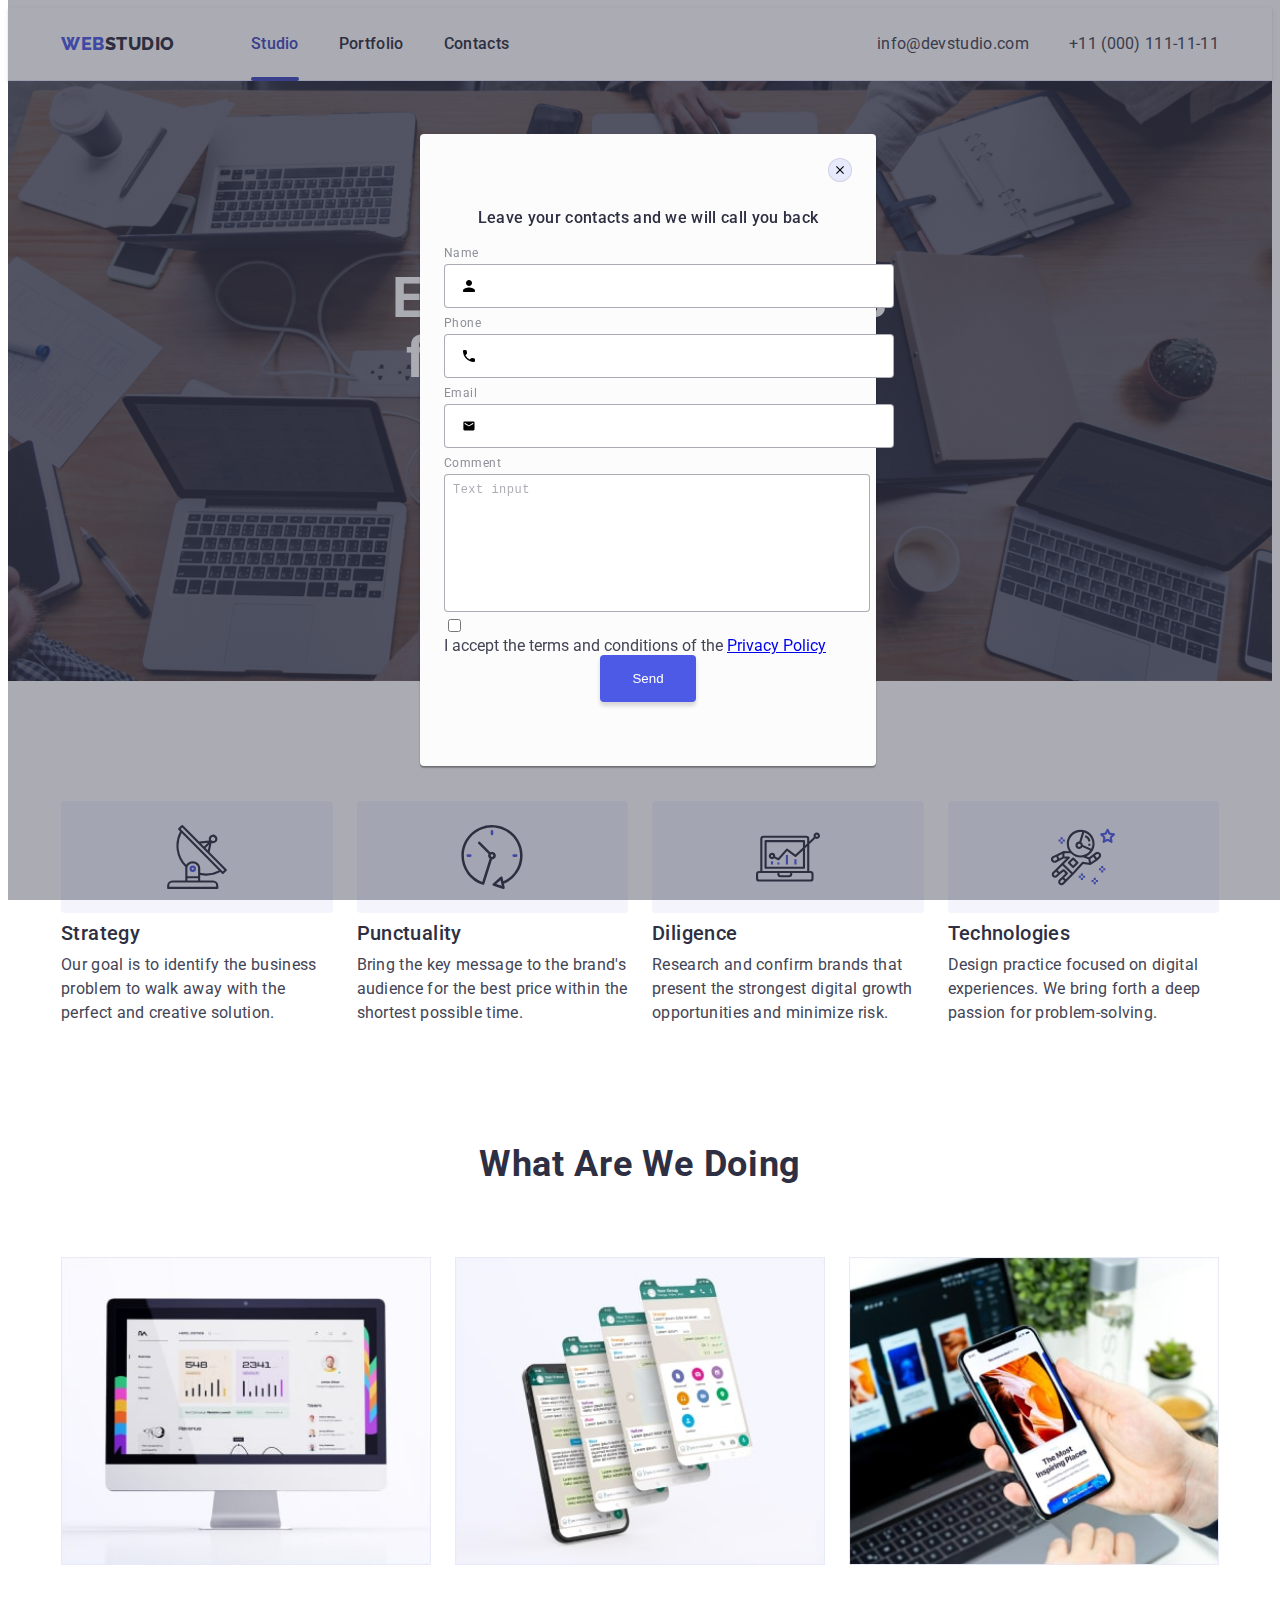
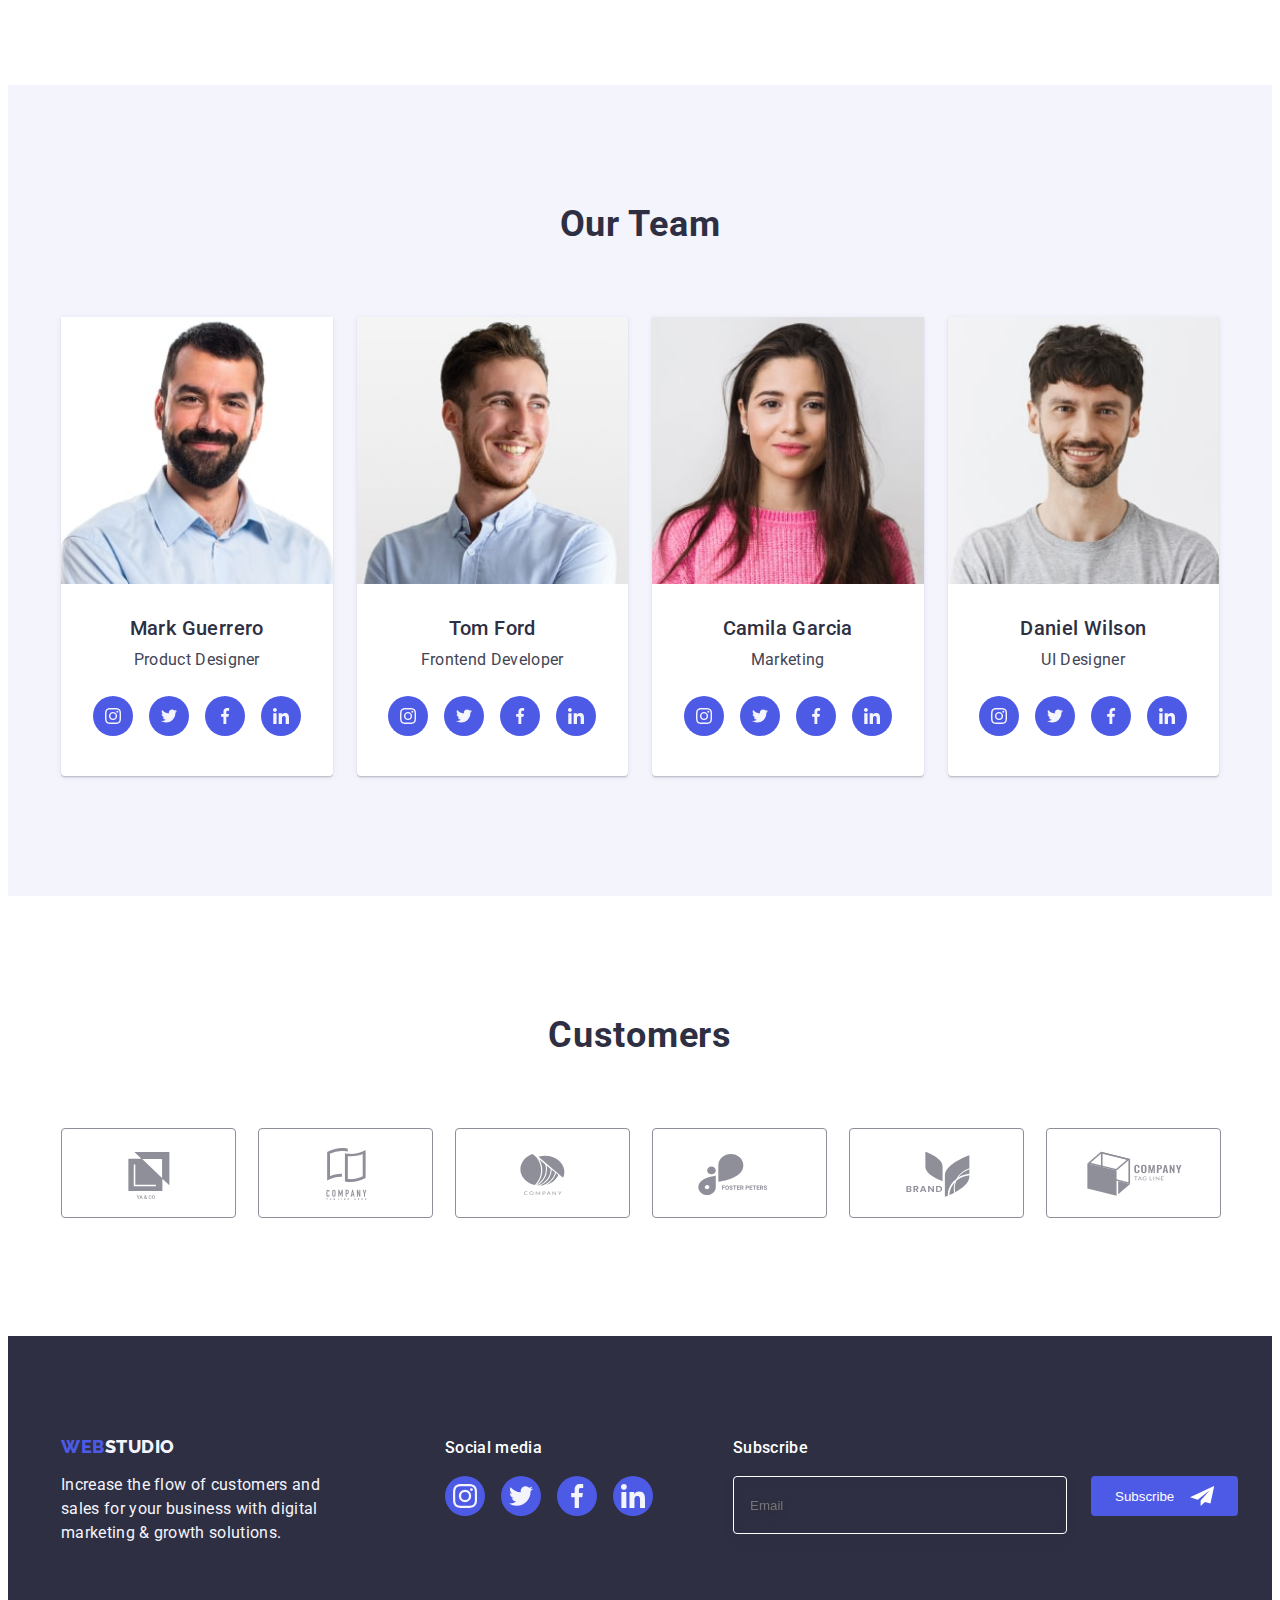
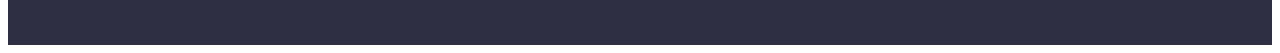
==== index.html @ 9be5d6f4 "fix6 2" ====
<!DOCTYPE html>
<html lang="en">
  <head>
    <meta charset="UTF-8" />
    <meta http-equiv="X-UA-Compatible" content="IE=edge" />
    <meta name="viewport" content="width=device-width, initial-scale=1.0" />
    <link rel="stylesheet" href="./css/styles.css" />
    <link rel="preconnect" href="https://fonts.googleapis.com" />
    <link rel="preconnect" href="https://fonts.gstatic.com" crossorigin />
    <link
      href="https://fonts.googleapis.com/css2?family=Raleway:wght@800&family=Roboto:wght@400;500;700;900&display=swap"
      rel="stylesheet"
    />
    <title>WebStudio</title>
    <link
      rel="stylesheet"
      href="https://cdnjs.cloudflare.com/ajax/libs/modern-normalize/2.0.0/modern-normalize.min.css"
      integrity="sha512-4xo8blKMVCiXpTaLzQSLSw3KFOVPWhm/TRtuPVc4WG6kUgjH6J03IBuG7JZPkcWMxJ5huwaBpOpnwYElP/m6wg=="
      crossorigin="anonymous"
      referrerpolicy="no-referrer"
    />
  </head>
  <body>
    <!-- header -->
    <header class="header">
      <div class="container header-container">
        <nav class="header-nav">
          <a class="logo-h link" href="./index.html"
            >Web<span class="logo-part">Studio</span></a
          >
          <ul class="nav-list list">
            <li class="nav-item">
              <a class="nav-item-link current link" href="./index.html"
                >Studio</a
              >
            </li>
            <li class="nav-item portfolio">
              <a class="nav-item-link link" href="./portfolio.html"
                >Portfolio</a
              >
            </li>
            <li class="nav-item">
              <a class="nav-item-link link" href="">Contacts</a>
            </li>
          </ul>
        </nav>

        <address class="address">
          <ul class="address-items list">
            <li class="address-item">
              <a class="address-link link" href="mailto:info@devstudio.com"
                >info@devstudio.com</a
              >
            </li>
            <li class="address-item">
              <a class="address-link link" href="tel:+110001111111"
                >+11 (000) 111-11-11</a
              >
            </li>
          </ul>
        </address>
      </div>
    </header>

    <!-- main -->
    <main>
      <!-- hero -->
      <section class="section hero">
        <div class="container hero-container">
          <h1 class="hero-title">Effective Solutions for Your Business</h1>
          <button class="hero-btn" type="button" data-modal-open>
            Order Service
          </button>
        </div>
      </section>

      <!-- Our features -->
      <section class="section our-features">
        <div class="container our-features-container">
          <h2 class="features-title visually-hidden">Our features</h2>
          <ul class="features-list list">
            <li class="features-list-item">
              <div class="features-cont-icon">
                <svg class="features-icon" width="64" height="64">
                  <use href="./images/icons.svg#icon-satellite"></use>
                </svg>
              </div>

              <h3 class="feature-name">Strategy</h3>
              <p class="feature-description">
                Our goal is to identify the business problem to walk away with
                the perfect and creative solution.
              </p>
            </li>
            <li class="features-list-item">
              <div class="features-cont-icon">
                <svg class="features-icon" width="64" height="64">
                  <use href="./images/icons.svg#icon-clock"></use>
                </svg>
              </div>

              <h3 class="feature-name">Punctuality</h3>
              <p class="feature-description">
                Bring the key message to the brand's audience for the best price
                within the shortest possible time.
              </p>
            </li>
            <li class="features-list-item">
              <div class="features-cont-icon">
                <svg class="features-icon" width="64" height="64">
                  <use href="./images/icons.svg#icon-graphic"></use>
                </svg>
              </div>
              <h3 class="feature-name">Diligence</h3>
              <p class="feature-description">
                Research and confirm brands that present the strongest digital
                growth opportunities and minimize risk.
              </p>
            </li>
            <li class="features-list-item">
              <div class="features-cont-icon">
                <svg class="features-icon" width="64" height="64">
                  <use href="./images/icons.svg#icon-astronaut"></use>
                </svg>
              </div>
              <h3 class="feature-name">Technologies</h3>
              <p class="feature-description">
                Design practice focused on digital experiences. We bring forth a
                deep passion for problem-solving.
              </p>
            </li>
          </ul>
        </div>
      </section>

      <!-- What are we doing -->
      <section class="section-eg example">
        <div class="container">
          <h2 class="eg-title">What are we doing</h2>
          <ul class="eg-list list">
            <li class="eg-item">
              <img src="./images/pc.jpg" alt="pc" width="360" />
            </li>
            <li class="eg-item">
              <img
                src="./images/whatsup.jpg"
                alt="app on the phone"
                width="360"
              />
            </li>
            <li class="eg-item">
              <img src="./images/smartphone.jpg" alt="smartphone" width="360" />
            </li>
          </ul>
        </div>
      </section>

      <!-- Our Team -->
      <section class="section our-team">
        <div class="container">
          <h2 class="our-team-title">Our Team</h2>
          <ul class="our-team-list list">
            <li class="our-team-item">
              <img
                class="our-team-img"
                src="./images/Mark-Guerrero.jpg"
                alt="men with beard"
                width="264"
              />
              <div class="name-d-ion">
                <h3 class="our-team-name">Mark Guerrero</h3>
                <p class="our-team-job">Product Designer</p>
                <ul class="soc-media-list list">
                  <li class="soc-media-item">
                    <a
                      class="soc-media-link"
                      href=""
                      target="_blank"
                      rel="noopener no-referrer"
                    >
                      <svg class="soc-icon" width="16" height="16">
                        <use href="./images/icons.svg#icon-instagram"></use>
                      </svg>
                    </a>
                  </li>
                  <li class="soc-media-item">
                    <a
                      class="soc-media-link"
                      href=""
                      target="_blank"
                      rel="noopener no-referrer"
                    >
                      <svg class="soc-icon" width="16" height="16">
                        <use href="./images/icons.svg#icon-twitter"></use>
                      </svg>
                    </a>
                  </li>
                  <li class="soc-media-item">
                    <a
                      class="soc-media-link"
                      href=""
                      target="_blank"
                      rel="noopener no-referrer"
                    >
                      <svg class="soc-icon" width="16" height="16">
                        <use href="./images/icons.svg#icon-facebook"></use>
                      </svg>
                    </a>
                  </li>
                  <li class="soc-media-item">
                    <a
                      class="soc-media-link"
                      href=""
                      target="_blank"
                      rel="noopener no-referrer"
                    >
                      <svg class="soc-icon" width="16" height="16">
                        <use href="./images/icons.svg#icon-linkedin"></use>
                      </svg>
                    </a>
                  </li>
                </ul>
              </div>
            </li>
            <li class="our-team-item">
              <img
                class="our-team-img"
                src="./images/Tom-Ford.jpg"
                alt="smiling men"
                width="264"
              />
              <div class="name-d-ion">
                <h3 class="our-team-name">Tom Ford</h3>
                <p class="our-team-job">Frontend Developer</p>
                <ul class="soc-media-list list">
                  <li class="soc-media-item">
                    <a
                      class="soc-media-link"
                      href=""
                      target="_blank"
                      rel="noopener no-referrer"
                    >
                      <svg class="soc-icon" width="16" height="16">
                        <use href="./images/icons.svg#icon-instagram"></use>
                      </svg>
                    </a>
                  </li>
                  <li class="soc-media-item">
                    <a
                      class="soc-media-link"
                      href=""
                      target="_blank"
                      rel="noopener no-referrer"
                    >
                      <svg class="soc-icon" width="16" height="16">
                        <use href="./images/icons.svg#icon-twitter"></use>
                      </svg>
                    </a>
                  </li>
                  <li class="soc-media-item">
                    <a
                      class="soc-media-link"
                      href=""
                      target="_blank"
                      rel="noopener no-referrer"
                    >
                      <svg class="soc-icon" width="16" height="16">
                        <use href="./images/icons.svg#icon-facebook"></use>
                      </svg>
                    </a>
                  </li>
                  <li class="soc-media-item">
                    <a
                      class="soc-media-link"
                      href=""
                      target="_blank"
                      rel="noopener no-referrer"
                    >
                      <svg class="soc-icon" width="16" height="16">
                        <use href="./images/icons.svg#icon-linkedin"></use>
                      </svg>
                    </a>
                  </li>
                </ul>
              </div>
            </li>
            <li class="our-team-item">
              <img
                class="our-team-img"
                src="./images/Camila-Garcia.jpg"
                alt="women with long brown hair"
                width="264"
              />
              <div class="name-d-ion">
                <h3 class="our-team-name">Camila Garcia</h3>
                <p class="our-team-job">Marketing</p>
                <ul class="soc-media-list list">
                  <li class="soc-media-item">
                    <a
                      class="soc-media-link"
                      href=""
                      target="_blank"
                      rel="noopener no-referrer"
                    >
                      <svg class="soc-icon" width="16" height="16">
                        <use href="./images/icons.svg#icon-instagram"></use>
                      </svg>
                    </a>
                  </li>
                  <li class="soc-media-item">
                    <a
                      class="soc-media-link"
                      href=""
                      target="_blank"
                      rel="noopener no-referrer"
                    >
                      <svg class="soc-icon" width="16" height="16">
                        <use href="./images/icons.svg#icon-twitter"></use>
                      </svg>
                    </a>
                  </li>
                  <li class="soc-media-item">
                    <a
                      class="soc-media-link"
                      href=""
                      target="_blank"
                      rel="noopener no-referrer"
                    >
                      <svg class="soc-icon" width="16" height="16">
                        <use href="./images/icons.svg#icon-facebook"></use>
                      </svg>
                    </a>
                  </li>
                  <li class="soc-media-item">
                    <a
                      class="soc-media-link"
                      href=""
                      target="_blank"
                      rel="noopener no-referrer"
                    >
                      <svg class="soc-icon" width="16" height="16">
                        <use href="./images/icons.svg#icon-linkedin"></use>
                      </svg>
                    </a>
                  </li>
                </ul>
              </div>
            </li>
            <li class="our-team-item">
              <img
                class="our-team-img"
                src="./images/Daniel-Wilson.jpg"
                alt="men with shourt brown hair"
                width="264"
              />
              <div class="name-d-ion">
                <h3 class="our-team-name">Daniel Wilson</h3>
                <p class="our-team-job">UI Designer</p>
                <ul class="soc-media-list list">
                  <li class="soc-media-item">
                    <a
                      class="soc-media-link"
                      href=""
                      target="_blank"
                      rel="noopener no-referrer"
                    >
                      <svg class="soc-icon" width="16" height="16">
                        <use href="./images/icons.svg#icon-instagram"></use>
                      </svg>
                    </a>
                  </li>
                  <li class="soc-media-item">
                    <a
                      class="soc-media-link"
                      href=""
                      target="_blank"
                      rel="noopener no-referrer"
                    >
                      <svg class="soc-icon" width="16" height="16">
                        <use href="./images/icons.svg#icon-twitter"></use>
                      </svg>
                    </a>
                  </li>
                  <li class="soc-media-item">
                    <a
                      class="soc-media-link"
                      href=""
                      target="_blank"
                      rel="noopener no-referrer"
                    >
                      <svg class="soc-icon" width="16" height="16">
                        <use href="./images/icons.svg#icon-facebook"></use>
                      </svg>
                    </a>
                  </li>
                  <li class="soc-media-item">
                    <a
                      class="soc-media-link"
                      href=""
                      target="_blank"
                      rel="noopener no-referrer"
                    >
                      <svg class="soc-icon" width="16" height="16">
                        <use href="./images/icons.svg#icon-linkedin"></use>
                      </svg>
                    </a>
                  </li>
                </ul>
              </div>
            </li>
          </ul>
        </div>
      </section>
      <!-------------- Customers -->
      <section class="customers">
        <div class="container">
          <h2 class="customers-title">Customers</h2>
          <ul class="customers-list list">
            <li class="customers-item">
              <a href="" class="customer-link link">
                <svg class="customer-icon" width="104" height="56">
                  <use href="./images/icons.svg#icon-logo"></use>
                </svg>
              </a>
            </li>
            <li class="customers-item">
              <a href="" class="customer-link link">
                <svg class="customer-icon" width="104" height="56">
                  <use href="./images/icons.svg#icon-logo-1"></use>
                </svg>
              </a>
            </li>
            <li class="customers-item">
              <a href="" class="customer-link link">
                <svg class="customer-icon" width="104" height="56">
                  <use href="./images/icons.svg#icon-logo-2"></use>
                </svg>
              </a>
            </li>
            <li class="customers-item">
              <a href="" class="customer-link link">
                <svg class="customer-icon" width="104" height="56">
                  <use href="./images/icons.svg#icon-logo-3"></use>
                </svg>
              </a>
            </li>
            <li class="customers-item">
              <a href="" class="customer-link link">
                <svg class="customer-icon" width="104" height="56">
                  <use href="./images/icons.svg#icon-logo-4"></use>
                </svg>
              </a>
            </li>
            <li class="customers-item">
              <a href="" class="customer-link link">
                <svg class="customer-icon" width="104" height="56">
                  <use href="./images/icons.svg#icon-logo-5"></use>
                </svg>
              </a>
            </li>
          </ul>
        </div>
      </section>
    </main>

    <!-- footer -->
    <footer class="footer">
      <div class="container footer-container">
        <div class="title-par-footer">
          <a class="logo link logo-footer" href="./index.html"
            >Web<span class="logo-part fter">Studio</span></a
          >
          <p class="footer-title">
            Increase the flow of customers and sales for your business with
            digital marketing & growth solutions.
          </p>
        </div>

        <div class="footer-media">
          <p class="soc-media">Social media</p>
          <ul class="footer-links-list list">
            <li class="footer-links-item">
              <a
                class="footer-links-link"
                href=""
                target="_blank"
                rel="noopener no-referrer"
              >
                <svg class="soc-icon" width="24" height="24">
                  <use href="./images/icons.svg#icon-instagram"></use>
                </svg>
              </a>
            </li>
            <li class="footer-links-item">
              <a
                class="footer-links-link"
                href=""
                target="_blank"
                rel="noopener no-referrer"
              >
                <svg class="soc-icon" width="24" height="24">
                  <use href="./images/icons.svg#icon-twitter"></use>
                </svg>
              </a>
            </li>
            <li class="footer-links-item">
              <a
                class="footer-links-link"
                href=""
                target="_blank"
                rel="noopener no-referrer"
              >
                <svg class="soc-icon" width="24" height="24">
                  <use href="./images/icons.svg#icon-facebook"></use>
                </svg>
              </a>
            </li>
            <li class="footer-links-item">
              <a
                class="footer-links-link"
                href=""
                target="_blank"
                rel="noopener no-referrer"
              >
                <svg class="soc-icon" width="24" height="24">
                  <use href="./images/icons.svg#icon-linkedin"></use>
                </svg>
              </a>
            </li>
          </ul>
        </div>
        <div class="footer-form">
          <p class="sub-form">Subscribe</p>
          <div class="form-field">
            <form>
              <label class="footer-label">
                <input
                  class="footer-input"
                  type="email"
                  name="email"
                  placeholder="Email"
                />
              </label>

              <button class="subscribe" type="submit">
                Subscribe
                <svg class="plane" width="24" height="24">
                  <use href="./images/icons.svg#icon-icon_send"></use>
                </svg>
              </button>
            </form>
          </div>
        </div>
      </div>
    </footer>

    <!-- backdrop -->

    <div class="backdrop is-hiddenn" data-modal>
      <div class="modal">
        <button type="button" class="modal-close" data-modal-close>
          <svg class="close-icon" width="8" height="8">
            <use href="./images/icons.svg#icon-christ"></use>
          </svg>
        </button>

        <p class="modal-title">Leave your contacts and we will call you back</p>

        <form class="modal-form">
          <div class="modal-field">
            <label class="input-label" for="name">Name</label>
            <div class="input-wrap">
              <input type="text" id="name" class="modal-input" required />
              <svg class="modal-icon" width="12" height="12">
                <use href="./images/icons.svg#icon-person"></use>
              </svg>
            </div>
          </div>

          <div class="modal-field">
            <label class="input-label" for="phone">Phone</label>
            <div class="input-wrap">
              <input type="tel" id="phone" class="modal-input" required />
              <svg class="modal-icon" width="12" height="12">
                <use href="./images/icons.svg#icon-phone"></use>
              </svg>
            </div>
          </div>

          <div class="modal-field">
            <label class="input-label" for="email">Email</label>
            <div class="input-wrap">
              <input type="email" id="email" class="modal-input" required />
              <svg class="modal-icon" width="12" height="12">
                <use href="./images/icons.svg#icon-email"></use>
              </svg>
            </div>
          </div>

          <div class="modal-field">
            <label class="input-label" for="comment">Comment</label>
            <textarea
              name="comment"
              id="comment"
              class="modal-comment"
              placeholder="Text input"
            ></textarea>
          </div>

          <div>
            <input type="checkbox" />
            <p>
              I accept the terms and conditions of the
              <a href="http://" target="_blank" rel="noopener noreferrer"
                >Privacy Policy</a
              >
            </p>
          </div>
          <div class="send-container">
            <button class="btn-send" type="submit">Send</button>
          </div>
        </form>
      </div>
    </div>
    <script src="./js/modal.js"></script>
  </body>
</html>
---- css/styles.css ----
:root {
  --btn-color: #404bbf;
  --iris-color: #4d5ae5;
  --navi-blue-color: #2e2f42;
  --cloud-color: #f4f4fd;
  --slate-color: #434455;
}

body {
  font-family: "Roboto", sans-serif;
  background-color: #ffffff;
  color: var(--slate-color);
}

p,
h1,
h2,
h3,
h4,
h5,
h6 {
  margin: 0;
}

ul,
ol {
  margin: 0;
  padding: 0;
}

img {
  display: block;
  min-width: 100%;
  height: auto;
}

.section {
  padding-top: 120px;
  padding-bottom: 120px;
}

.logo-h {
  font-family: "Raleway", sans-serif;
  font-style: normal;
  font-weight: 800;
  font-size: 18px;
  line-height: 1.17em;
  /* identical to box height, or 117% */
  display: flex;
  flex-direction: row;
  align-items: center;
  letter-spacing: 0.03em;
  text-transform: uppercase;
  color: var(--iris-color);
}

a > span {
  font-family: "Raleway";
  font-style: normal;
  font-weight: 800;
  font-size: 18px;
  line-height: 1.17em;
  /* identical to box height, or 117% */
  display: flex;
  flex-direction: row;
  align-items: center;
  gap: 30px;
  letter-spacing: 0.03em;
  text-transform: uppercase;
  color: var(--navi-blue-color);
}

.list {
  list-style: none;
}

.link {
  text-decoration: none;
}

.container {
  width: 1158px;
  padding-left: 15px;
  padding-right: 15px;
  margin: 0 auto;
}

/*-3-3-3-3-3-3-3-3-3- HEADER */

.header-container {
  display: flex;
  align-items: center;
}

.header {
  /* position: fixed;
  width: 100%;
  background-color: #fcfcfc;
  z-index: 1; */
  border-bottom: 1px solid #e7e9fc;
  box-shadow: 0px 2px 1px rgba(46, 47, 66, 0.08),
    0px 1px 1px rgba(46, 47, 66, 0.16), 0px 1px 6px rgba(46, 47, 66, 0.08);
}

.header-nav {
  display: flex;
  align-items: center;
}

.logo-h {
  margin-right: 76px;
}

.nav-list {
  display: flex;
  align-items: center;
}

.nav-item:not(:last-child) {
  margin-right: 40px;
}

.nav-item-link {
  font-weight: 500;
  font-size: 16px;
  line-height: 150%; /* 24/16 */
  /* identical to box height, or 150% */
  letter-spacing: 0.02em;
  color: var(--navi-blue-color);
  display: flex;
  padding: 24px 0;
  position: relative;
  color: var(--navi-blue-color);
  color: 250ms cubic-bezier(0.4, 0, 0.2, 1);
  transition: color 250ms cubic-bezier(0.4, 0, 0.2, 1);
}

.nav-item-link.current {
  color: #404bbf;
}

.nav-item-link.current::after {
  content: "";
  width: 100%;
  position: absolute;
  left: 0;
  bottom: -1px;
  height: 4px;
  background-color: #404bbf;
  border-radius: 2px;
}

.nav-item-link:hover {
  color: var(--btn-color);
}

.nav-item-link:focus {
  color: var(--btn-color);
}

.address {
  font-style: normal;
  margin-left: auto;
}

.address-items {
  display: flex;
  flex-direction: row;
  align-items: center;
  gap: 40px;
}

.address-link {
  font-style: normal;
  font-size: 16px;
  line-height: 1.5em;
  /* identical to box height, or 150% */
  letter-spacing: 0.02em;
  color: var(--slate-color);
  padding: 24px 0;
  transition: color 250ms cubic-bezier(0.4, 0, 0.2, 1);
}

.address-link:hover {
  color: var(--btn-color);
}

.address-link:focus {
  color: var(--btn-color);
}

/* -1-1-1-1-1-1-1-1-1-1- HERO */

.hero {
  /* background-color: var(--navi-blue-color); */
  background-image: linear-gradient(
      rgba(46, 47, 66, 0.7),
      rgba(46, 47, 66, 0.7)
    ),
    url(../images/people-office.jpg);

  background-position: center;
  background-repeat: no-repeat;
  background-size: cover;
  max-width: 1440px;
}

.section.hero {
  padding: 188px 0;
  margin: 0 auto;
}

.hero-title {
  /* background-color: var(--navi-blue-color); */
  font-style: normal;
  font-weight: 700;
  font-size: 56px;
  line-height: 107%;
  letter-spacing: 0.02em;
  color: #ffffff;
  margin: 0 auto;
  margin-bottom: 48px;
  display: flex;
  justify-content: center;
  text-align: center;
  max-width: 496px;
}

.hero-btn {
  font-family: "Roboto", sans-serif;
  font-weight: 500;
  font-size: 16px;
  line-height: 1.5em;
  letter-spacing: 0.04em;
  color: #ffffff;
  background: var(--iris-color);
  cursor: pointer;
  display: flex;
  text-align: center;
  margin: 0 auto;
  padding: 16px 32px;
  box-shadow: 0px 4px 4px rgba(0, 0, 0, 0.15);
  border-radius: 4px;
  border: none;
  display: block;
  min-width: 169px;
  height: 56px;
  transition: background-color 250ms cubic-bezier(0.4, 0, 0.2, 1);
}

.hero-btn:hover {
  background-color: #404bbf;
}

.hero-btn:focus {
  background-color: #404bbf;
}

/* !_!_____OUR FEATURES */

.visually-hidden {
  position: absolute;
  width: 1px;
  height: 1px;
  margin: -1px;
  border: 0;
  padding: 0;
  white-space: nowrap;
  clip-path: inset(100%);
  clip: rect(0 0 0 0);
  overflow: hidden;
}

.features-list {
  display: flex;
  flex-direction: row;
  gap: 24px;
}

.features-list-item {
  gap: 24px;
  width: calc((100% - 72px) / 4);
}

.features-cont-icon {
  display: flex;
  align-items: center;
  justify-content: center;
  height: 112px;
  background-color: #f4f4fd;
  border-radius: 4px;
  margin-bottom: 8px;
}

.feature-name {
  font-weight: 500;
  font-size: 20px;
  line-height: 1.2em;
  /* identical to box height, or 120% */
  letter-spacing: 0.02em;
  color: var(--navi-blue-color);
  margin-bottom: 8px;
}

.feature-description {
  font-size: 16px;
  line-height: 1.5em;
  /* or 150% */
  letter-spacing: 0.02em;
  color: var(--slate-color);
}

/*-3-3-3-3-3-3-3-3- WHAT ARE WE DOING */

.section-eg {
  padding-bottom: 120px;
}

.eg-title {
  margin-bottom: 72px;
}

.eg-list {
  display: flex;
  gap: 24px;
}

.eg-item {
  width: calc((100% - 48px) / 3);
}

.eg-title {
  font-weight: 700;
  font-size: 36px;
  line-height: 1.11em;
  /* identical to box height, or 111% */
  letter-spacing: 0.02em;
  text-transform: capitalize;
  color: var(--navi-blue-color);
  text-align: center;
}

/* -3-3-3-3-3-3-3-3-3-OUR TAEM */

.our-team-title {
  font-weight: 700;
  font-size: 36px;
  line-height: 1.11em;
  /* identical to box height, or 111% */
  letter-spacing: 0.02em;
  text-transform: capitalize;
  color: var(--navi-blue-color);
  text-align: center;
  margin-bottom: 72px;
}

.our-team-list {
  display: flex;
  flex-direction: row;
  gap: 24px;
}

.our-team-item {
  background-color: #ffffff;
  width: calc((100% - 72px) / 4);
  box-shadow: 0px 1px 6px rgba(46, 47, 66, 0.08),
    0px 1px 1px rgba(46, 47, 66, 0.16), 0px 2px 1px rgba(46, 47, 66, 0.08);
  border-radius: 0px 0px 4px 4px;
}

.our-team {
  background-color: #f4f4fd;
}

.our-team-name {
  font-weight: 500;
  font-size: 20px;
  line-height: 1.2em;
  /* identical to box height, or 120% */
  letter-spacing: 0.02em;
  color: var(--navi-blue-color);
  margin-bottom: 8px;
}

.name-d-ion {
  display: flex;
  text-align: center;
  flex-direction: column;
  padding: 32px 16px 8px 16px;
}

.our-team-job {
  font-size: 16px;
  line-height: 1.5em;
  /* identical to box height, or 150% */
  letter-spacing: 0.02em;
  color: var(--slate-color);
}

.soc-media-list {
  display: flex;
  gap: 16px;
  /* gap: 24px; */
  justify-content: center;
  margin: 0px 16px 32px 16px;
  padding-top: 24px;
  /* padding-top: 8px; */
}

.soc-media-link {
  width: 40px;
  height: 40px;
  background-color: var(--iris-color);
  border-radius: 50%;
  display: flex;
  align-items: center;
  justify-content: center;
  transition: background-color 250ms cubic-bezier(0.4, 0, 0.2, 1);
}

.soc-media-link:hover {
  background-color: #404bbf;
}

.soc-media-link:focus {
  background-color: #404bbf;
}

.soc-icon {
  fill: var(--cloud-color);
}

/* -5-5-5-5-5-5-5-5-5-5-Customers */

.customers {
  padding-top: 120px;
  padding-bottom: 120px;
}

.customers-title {
  font-weight: 700;
  font-size: 36px;
  line-height: 1.11em;
  /* identical to box height, or 111% */
  letter-spacing: 0.02em;
  text-transform: capitalize;
  color: var(--navi-blue-color);
  text-align: center;
  margin-bottom: 72px;
}

.customers-list {
  display: flex;
  gap: 24px;
}

.customers-item {
  height: 88px;
  width: calc((100% - 120px) / 6);
  transition: background-color 250ms cubic-bezier(0.4, 0, 0.2, 1);
}
.customer-link {
  width: 100%;
  height: 100%;
  border: 1px solid #8e8f99;
  border-radius: 4px;
  display: flex;
  align-items: center;
  justify-content: center;
  color: #8e8f99;
  transition: border-color 250ms cubic-bezier(0.4, 0, 0.2, 1),
    color 250ms cubic-bezier(0.4, 0, 0.2, 1);
}

.customer-link:hover {
  color: #404bbf;
  border-color: #404bbf;
}

.customer-link:focus {
  color: #404bbf;
  border-color: #404bbf;
}

.customer-icon {
  fill: currentColor;
}

/** ----------------------------FOOTER */

.footer {
  background: var(--navi-blue-color);
  padding: 100px 0;
}

.footer-container {
  display: flex;
  flex-direction: row;
  text-align: left;
  align-items: baseline;
}

.title-par-footer {
  margin-right: 120px;
}

.logo {
  font-family: "Raleway", sans-serif;
  font-style: normal;
  font-weight: 800;
  font-size: 18px;
  line-height: 1.17em;
  /* identical to box height, or 117% */
  letter-spacing: 0.03em;
  text-transform: uppercase;
  color: var(--iris-color);
}

.logo-footer {
  margin-bottom: 16px;
  display: inline-block;
}

.fter {
  color: #f4f4fd;
  display: inline-block;
  margin: 0;
}

.footer-title {
  line-height: 1.5;
  /* or 150% */
  letter-spacing: 0.02em;
  color: var(--cloud-color);
  max-width: 264px;
}

.footer-media {
  align-items: baseline;
}

.soc-media {
  font-weight: 500;
  font-size: 16px;
  line-height: 1.5;
  /* identical to box height, or 150% */
  letter-spacing: 0.02em;
  color: #ffffff;
  margin-bottom: 16px;
}

.footer-links-list {
  display: flex;
  gap: 16px;
}

.footer-links-item {
  width: 40px;
  height: 40px;
}

.footer-links-link {
  width: 100%;
  height: 100%;
  background-color: var(--iris-color);
  border-radius: 50%;
  display: flex;
  align-items: center;
  justify-content: center;
  transition: background-color 250ms cubic-bezier(0.4, 0, 0.2, 1);
}

.footer-links-link:hover {
  background-color: #31d0aa;
}

.footer-links-link:focus {
  background-color: #31d0aa;
}

.footer-form {
  margin-left: 80px;
}

.form-field {
  display: flex;
  flex-direction: row;
}

.form-field input {
  background-color: transparent;
  border: none;
  width: 300px;
  height: 40px;
  border: 1px solid #ffffff;
  padding: 8px 16px;
  border-radius: 4px;
  outline: none;
}

.sub-form {
  font-weight: 500;
  font-size: 16px;
  line-height: 1.5;
  /* identical to box height, or 150% */
  letter-spacing: 0.02em;
  color: #ffffff;
  margin-bottom: 16px;
}

.footer-label {
  filter: drop-shadow(0px 4px 4px rgba(0, 0, 0, 0.15));
  border-radius: 4px;
}

.subscribe {
  display: inline-flex;
  align-items: center;
  position: absolute;
  margin-left: 24px;
  flex-direction: row;
  justify-content: center;
  padding: 8px 24px;
  gap: 16px;
  background: #4d5ae5;
  border-radius: 4px;
  color: #ffffff;
  border-style: none;
}

/* _$_$_$_$_$_$_$_$_$_$_ADDITIONAL INFO FOR PORTFOLIO */

.sec-images {
  padding: 96px 0 120px 0;
}

.btn {
  font-family: "Roboto", sans-serif;
  background-color: var(--cloud-color);
  font-weight: 500;
  font-size: 16px;
  line-height: 1.5;
  /* identical to box height, or 150% */
  color: #ffffff;
  letter-spacing: 0.04em;
  color: var(--iris-color);
  cursor: pointer;
  padding: 12px 24px;
  border-radius: 4px;
  border: none;
  border: 1px solid #e7e9fc;
  display: block;
  justify-content: center;
  align-items: center;
  margin: 0 auto;
  transition: color 250ms cubic-bezier(0.4, 0, 0.2, 1),
    background-color 250ms cubic-bezier(0.4, 0, 0.2, 1),
    border-color 250ms cubic-bezier(0.4, 0, 0.2, 1),
    box-shadow 250ms cubic-bezier(0.4, 0, 0.2, 1);
}

.btn:hover {
  color: #ffffff;
  background-color: #404bbf;
  border: 1px solid transparent;
  box-shadow: 0px 3px 1px rgba(0, 0, 0, 0.1), 0px 2px 1px rgba(0, 0, 0, 0.08),
    0px 2px 2px rgba(0, 0, 0, 0.12);
}

.btn:focus {
  color: #ffffff;
  background-color: #404bbf;
  border: 1px solid transparent;
  box-shadow: 0px 3px 1px rgba(0, 0, 0, 0.1), 0px 2px 1px rgba(0, 0, 0, 0.08),
    0px 2px 2px rgba(0, 0, 0, 0.12);
}

.btns-list {
  display: flex;
  justify-content: center;
  align-items: center;
  gap: 24px;
  margin-bottom: 72px;
}

.images-list {
  display: flex;
  flex-wrap: wrap;
  column-gap: 24px;
  row-gap: 48px;
}

.image-item {
  width: calc((100% - 48px) / 3);
  position: relative;
}

.image-item:hover {
  box-shadow: 0px 1px 6px rgba(46, 47, 66, 0.08),
    0px 1px 1px rgba(46, 47, 66, 0.16), 0px 2px 1px rgba(46, 47, 66, 0.08);
}

.image-item:hover .works-cover-text {
  transform: translateY(0);
}

.image-item:focus .works-cover-text {
  transform: translateY(0);
}

.image-link {
  display: block;
  transition: box-shadow 250ms cubic-bezier(0.4, 0, 0.2, 1);
}

.image-link:hover {
  box-shadow: 0px 1px 6px rgba(46, 47, 66, 0.08),
    0px 1px 1px rgba(46, 47, 66, 0.16), 0px 2px 1px rgba(46, 47, 66, 0.08);
}

.image-link:focus {
  box-shadow: 0px 1px 6px rgba(46, 47, 66, 0.08),
    0px 1px 1px rgba(46, 47, 66, 0.16), 0px 2px 1px rgba(46, 47, 66, 0.08);
}

.image-link:hover .works-cover-text {
  transform: translateY(0%);
}

.image-link:focus .works-cover-text {
  transform: translateY(0%);
}

.works-cover-wrap {
  position: relative;
  overflow: hidden;
}

.works-cover-text {
  position: absolute;
  top: 0;
  font-size: 16px;
  line-height: 1.5;
  /* or 150% */
  letter-spacing: 0.02em;
  color: #f4f4fd;
  padding: 40px 32px;
  background-color: var(--iris-color);
  /* background-color: #4d5ae5d8; */
  height: 100%;
  transform: translateY(100%);
  transition: transform 250ms cubic-bezier(0.4, 0, 0.2, 1);
}

.name-description {
  padding: 32px 16px;
  border: 1px solid #e7e9fc;
  border-top: none;
}

.name-image {
  font-weight: 500;
  font-size: 20px;
  line-height: 1.2;
  /* identical to box height, or 120% */
  letter-spacing: 0.02em;
  color: var(--navi-blue-color);
  margin-bottom: 8px;
}

.image-description {
  line-height: 1.5;
  /* identical to box height, or 150% */
  letter-spacing: 0.02em;
  color: var(--slate-color);
}

/* -!-!-!-!-!-!_!_!_!_!_!_BACKDROP */

.backdrop {
  position: fixed;
  width: 100%;
  height: 100%;
  background-color: transition background-color 250ms
    cubic-bezier(0.4, 0, 0.2, 1);
  top: 0;
  transition: opacity 250ms linear, visibility 250ms linear;
  background-color: rgba(46, 47, 66, 0.4);
  transition: opacity 250ms cubic-bezier(0.4, 0, 0.2, 1),
    visibility 250ms cubic-bezier(0.4, 0, 0.2, 1);
}

.modal {
  position: absolute;
  width: 408px;
  min-height: 584px;
  left: 50%;
  top: 50%;
  transform: translate(-50%, -50%) scale(1);
  transition: transform 250ms linear;
  /* DAIRY */
  background: #fcfcfc;
  box-shadow: 0px 1px 1px rgba(0, 0, 0, 0.14), 0px 1px 3px rgba(0, 0, 0, 0.12),
    0px 2px 1px rgba(0, 0, 0, 0.2);
  border-radius: 4px;
  padding: 24px;
  transition: transform 250ms cubic-bezier(0.4, 0, 0.2, 1);
}

.backdrop.is-hidden .modal {
  transform: translate(-50%, -50%) scale(0);
}

.modal-close {
  width: 24px;
  height: 24px;
  background: #e7e9fc;
  border: 1px solid rgba(0, 0, 0, 0.1);
  border-radius: 50%;
  display: block;
  margin-left: auto;
  display: flex;
  align-items: center;
  justify-content: center;
  position: absolute;
  top: 24px;
  right: 24px;
  padding: 0;
  cursor: pointer;
  transition: background-color 250ms cubic-bezier(0.4, 0, 0.2, 1),
    border 250ms cubic-bezier(0.4, 0, 0.2, 1);
}

.modal-close:hover {
  background-color: #404bbf;
  border: none;
}

.modal-close:focus {
  background-color: #404bbf;
  border: none;
}

.is-hidden {
  visibility: hidden;
  opacity: 0;
  pointer-events: none;
}

.close-icon {
  transition: fill 250ms cubic-bezier(0.4, 0, 0.2, 1);
}

.modal-close:hover .close-icon {
  fill: #ffffff;
}

.modal-close:focus .close-icon {
  fill: #ffffff;
}

.modal-title {
  margin-top: 48px;
  font-weight: 500;
  font-size: 16px;
  line-height: 1.5;
  /* identical to box height, or 150% */
  text-align: center;
  letter-spacing: 0.02em;
  color: #2e2f42;
  margin-bottom: 16px;
}

.modal-form {
  position: relative;
  margin-bottom: 10px;
}

.input-label {
  margin-bottom: 40px;
}

.input-label input {
  border: 1px solid rgba(46, 47, 66, 0.4);
  border-radius: 4px;
}

.input-label {
  font-size: 12px;
  line-height: 1.17;
  /* identical to box height, or 117% */
  letter-spacing: 0.04em;
  color: #8e8f99;
  display: block;
  margin-bottom: 4px;
}

.modal-input {
  width: 100%;
  height: 40px;
  border: 1px solid rgba(46, 47, 66, 0.4);
  border-radius: 4px;
  padding-left: 38px;
  outline: transparent;
}

.modal-input:focus {
  transition: border-color 250ms cubic-bezier(0.4, 0, 0.2, 1);
  border-color: var(--iris-color);
}

.modal-input:focus + .modal-icon {
  transition: fill 250ms cubic-bezier(0.4, 0, 0.2, 1);
  fill: var(--iris-color);
}

.input-wrap {
  position: relative;
  margin-bottom: 8px;
}

.modal-icon {
  position: absolute;
  left: 19px;
  top: 50%;
  transform: translateY(-50%);
}

.modal-comment {
  width: 100%;
  height: 120px;
  padding: 8px;
  border: 1px solid rgba(46, 47, 66, 0.4);
  border-radius: 4px;
  resize: none;
  outline: transparent;
}

.modal-comment::placeholder {
  font-size: 12px;
  line-height: 1.17;
  /* identical to box height, or 117% */
  letter-spacing: 0.04em;
  color: rgba(46, 47, 66, 0.4);
  margin-left: 8px;
}

.modal-comment:focus {
  transition: border 250ms cubic-bezier(0.4, 0, 0.2, 1);
  border-color: var(--iris-color);
}

.btn-send {
  color: #ffffff;
  border: none;
  background: #4d5ae5;
  box-shadow: 0px 4px 4px rgba(0, 0, 0, 0.15);
  border-radius: 4px;
  padding: 16px 32px;
  cursor: pointer;
  transition: background-color 250ms cubic-bezier(0.4, 0, 0.2, 1);
}

.btn-send:hover {
  transition: background-color 250ms cubic-bezier(0.4, 0, 0.2, 1),
    border 250ms cubic-bezier(0.4, 0, 0.2, 1);
  background-color: #404bbf;
}

.btn-send:focus {
  transition: background-color 250ms cubic-bezier(0.4, 0, 0.2, 1),
    border 250ms cubic-bezier(0.4, 0, 0.2, 1);
  background-color: #404bbf;
}

.send-container {
  display: flex;
  justify-content: center;
}
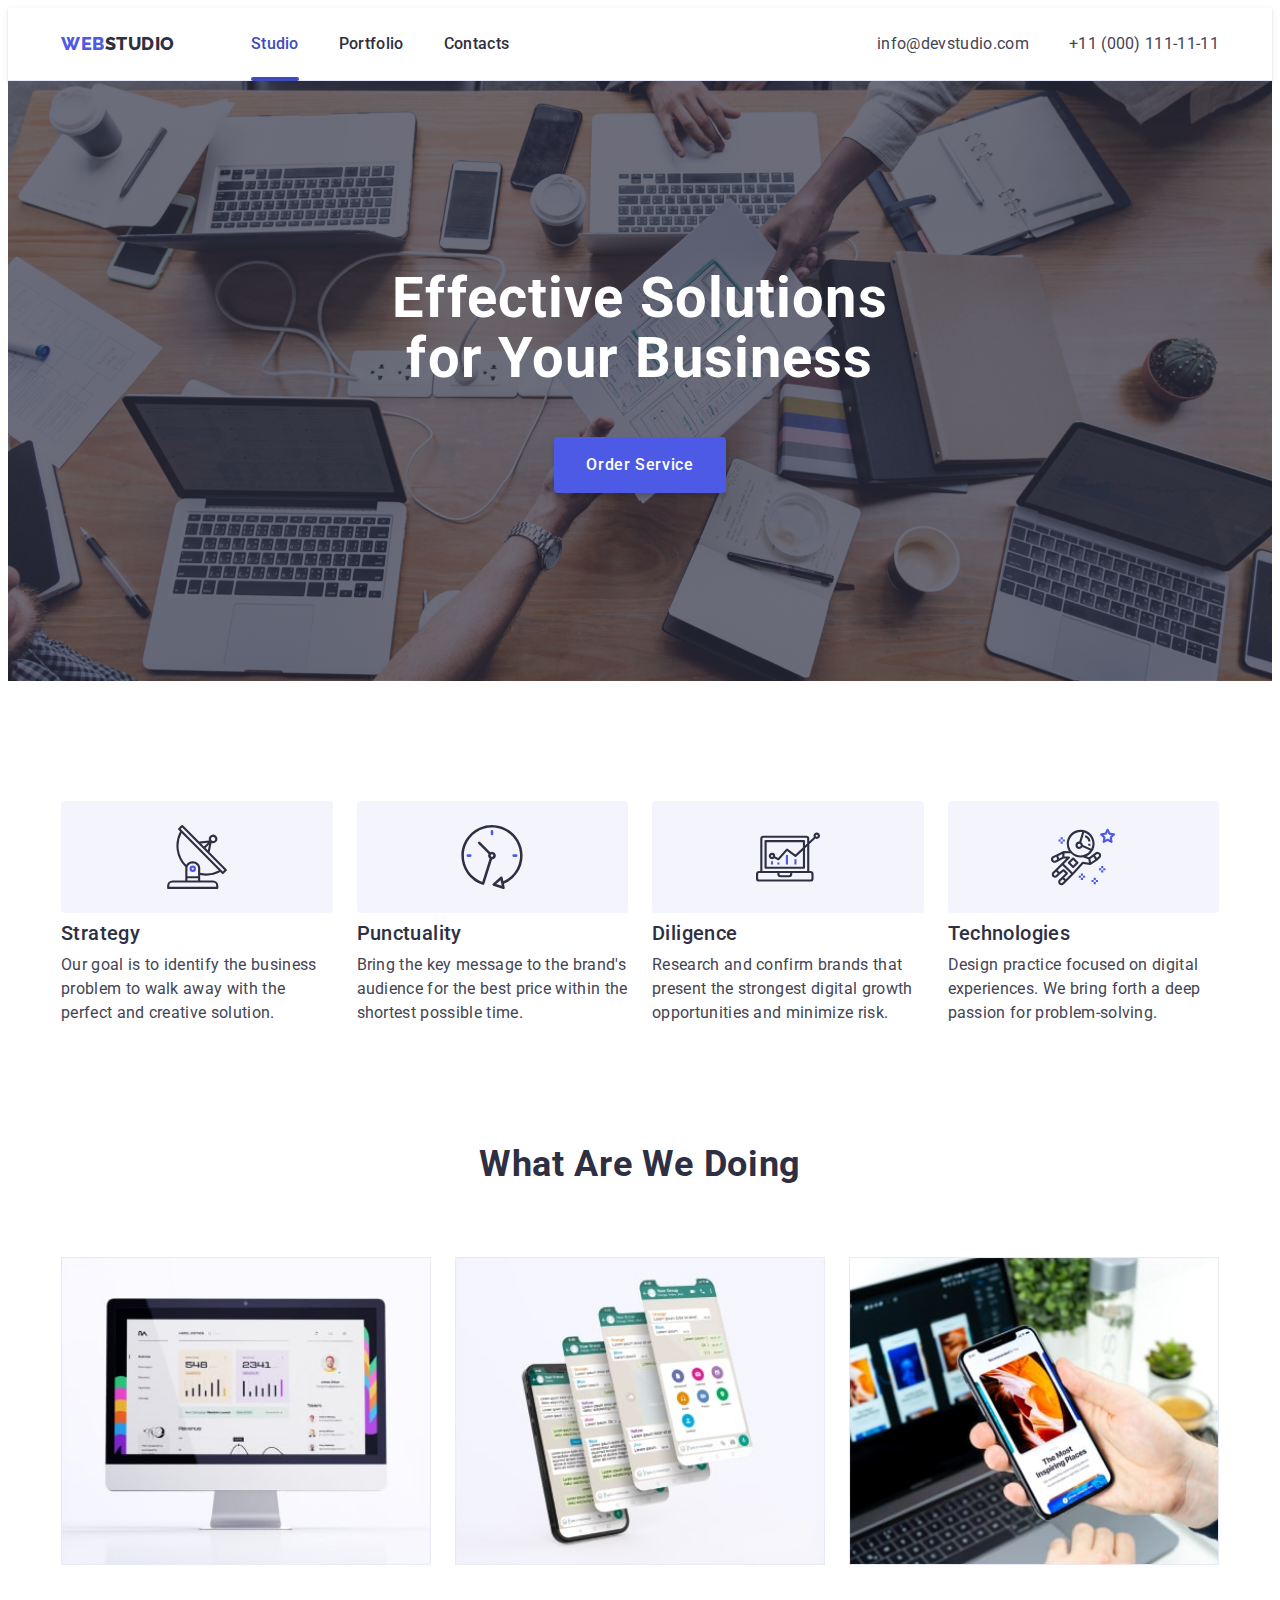
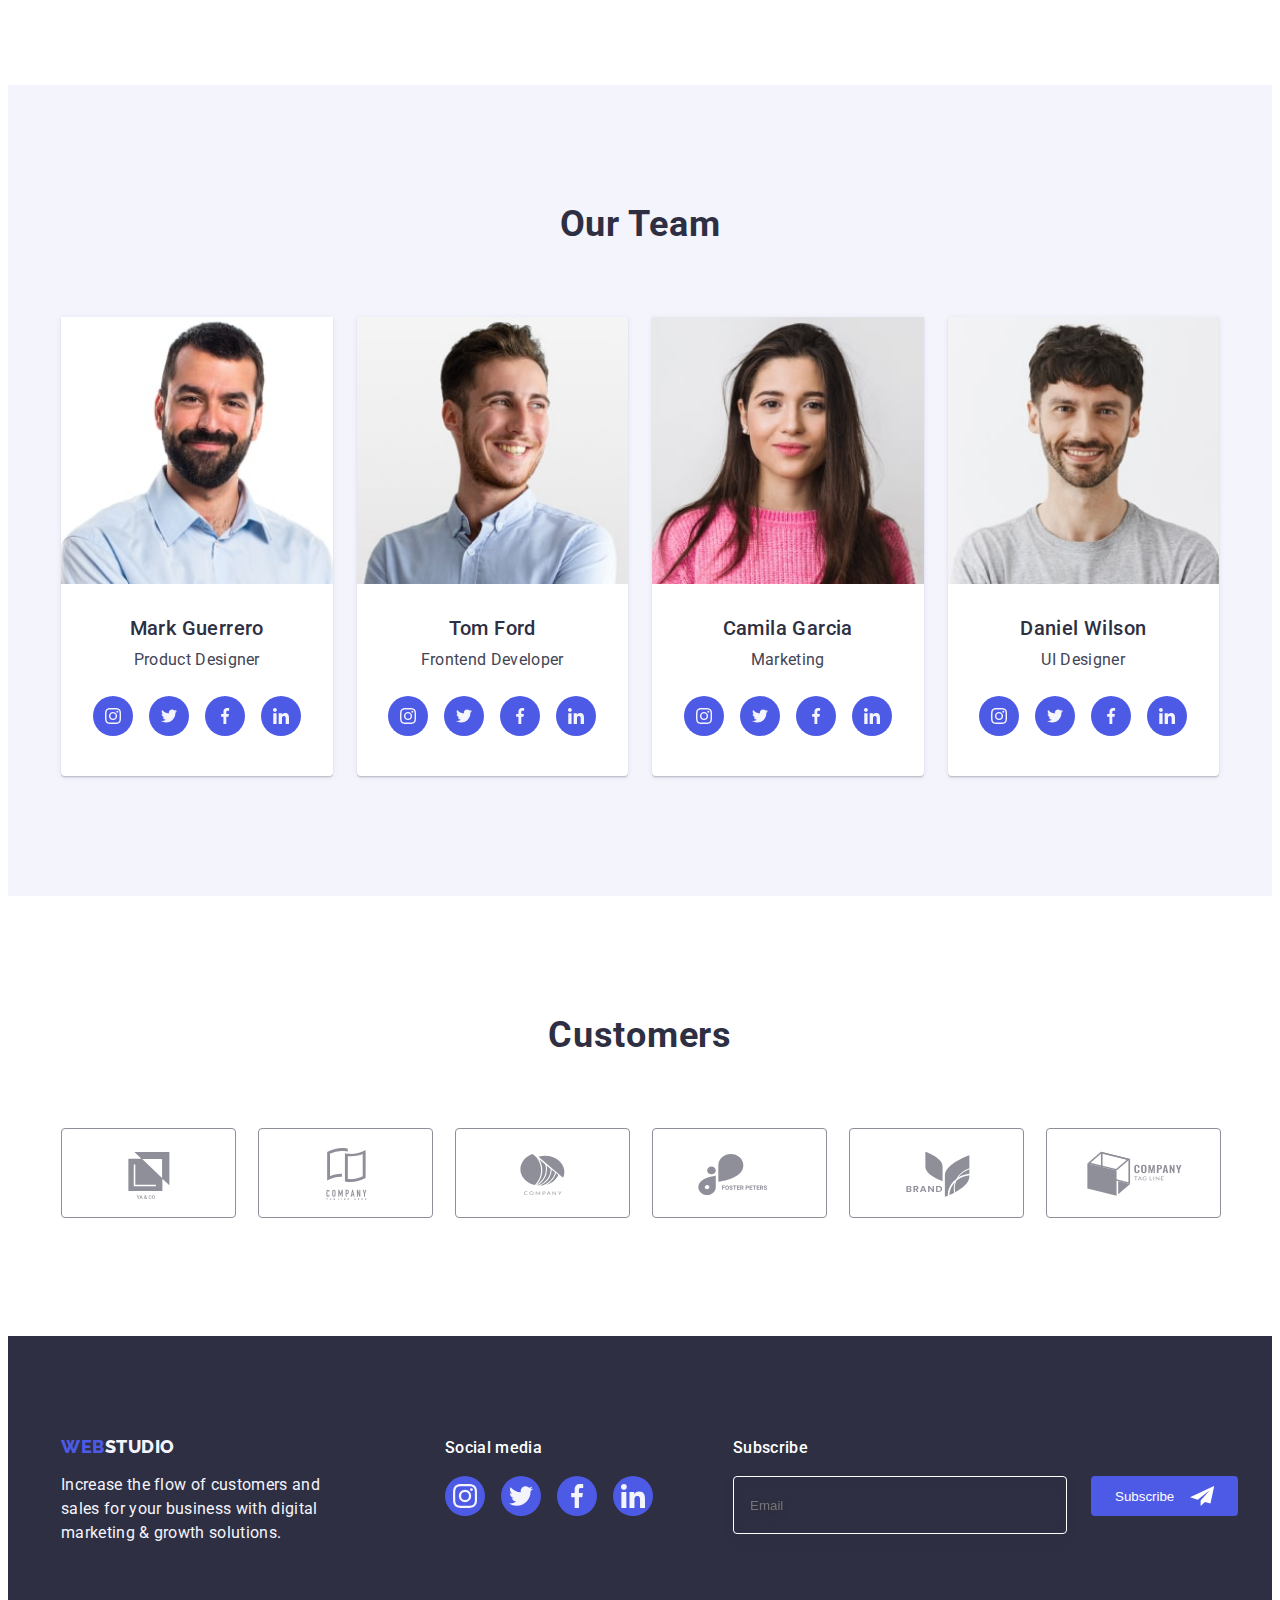
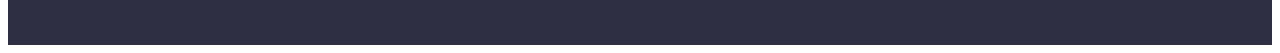
==== commit 85119814: "fix6 3" ====
--- a/index.html
+++ b/index.html
@@ -556,7 +556,7 @@
 
     <!-- backdrop -->
 
-    <div class="backdrop is-hiddenn" data-modal>
+    <div class="backdrop is-hidden" data-modal>
       <div class="modal">
         <button type="button" class="modal-close" data-modal-close>
           <svg class="close-icon" width="8" height="8">
@@ -607,14 +607,29 @@
             ></textarea>
           </div>
 
-          <div>
-            <input type="checkbox" />
-            <p>
+          <div class="modal-field">
+            <input
+              type="checkbox"
+              id="privacy"
+              name="privacy"
+              value="on"
+              class="modal-check visually-hidden"
+            />
+            <label for="privacy" class="check-text">
+              <span>
+                <svg class="icon-check" width="10" height="10">
+                  <use href="./images/icons.svg#icon-check"></use>
+                </svg>
+              </span>
               I accept the terms and conditions of the
-              <a href="http://" target="_blank" rel="noopener noreferrer"
+              <a
+                class="privacy-link"
+                href="http://"
+                target="_blank"
+                rel="noopener noreferrer"
                 >Privacy Policy</a
               >
-            </p>
+            </label>
           </div>
           <div class="send-container">
             <button class="btn-send" type="submit">Send</button>
--- a/css/styles.css
+++ b/css/styles.css
@@ -934,6 +934,7 @@
   border-radius: 4px;
   resize: none;
   outline: transparent;
+  margin-bottom: 16px;
 }
 
 .modal-comment::placeholder {
@@ -950,6 +951,40 @@
   border-color: var(--iris-color);
 }
 
+.check-text {
+  font-size: 12px;
+  line-height: 1.17;
+  /* or 117% */
+  letter-spacing: 0.04em;
+  color: #8e8f99;
+  margin-bottom: 24px;
+  display: flex;
+  align-items: center;
+}
+
+.check-text span {
+  width: 16px;
+  height: 16px;
+  border: 1px solid rgba(46, 47, 66, 0.4);
+  border-radius: 2px;
+  margin-right: 8px;
+  display: flex;
+  align-items: center;
+  justify-content: center;
+  fill: transparent;
+}
+
+.modal-check:checked + .check-text span {
+  background-color: #404bbf;
+  border: none;
+  fill: #f4f4fd;
+}
+
+.privacy-link {
+  margin-left: 4px;
+  color: var(--iris-color);
+}
+
 .btn-send {
   color: #ffffff;
   border: none;
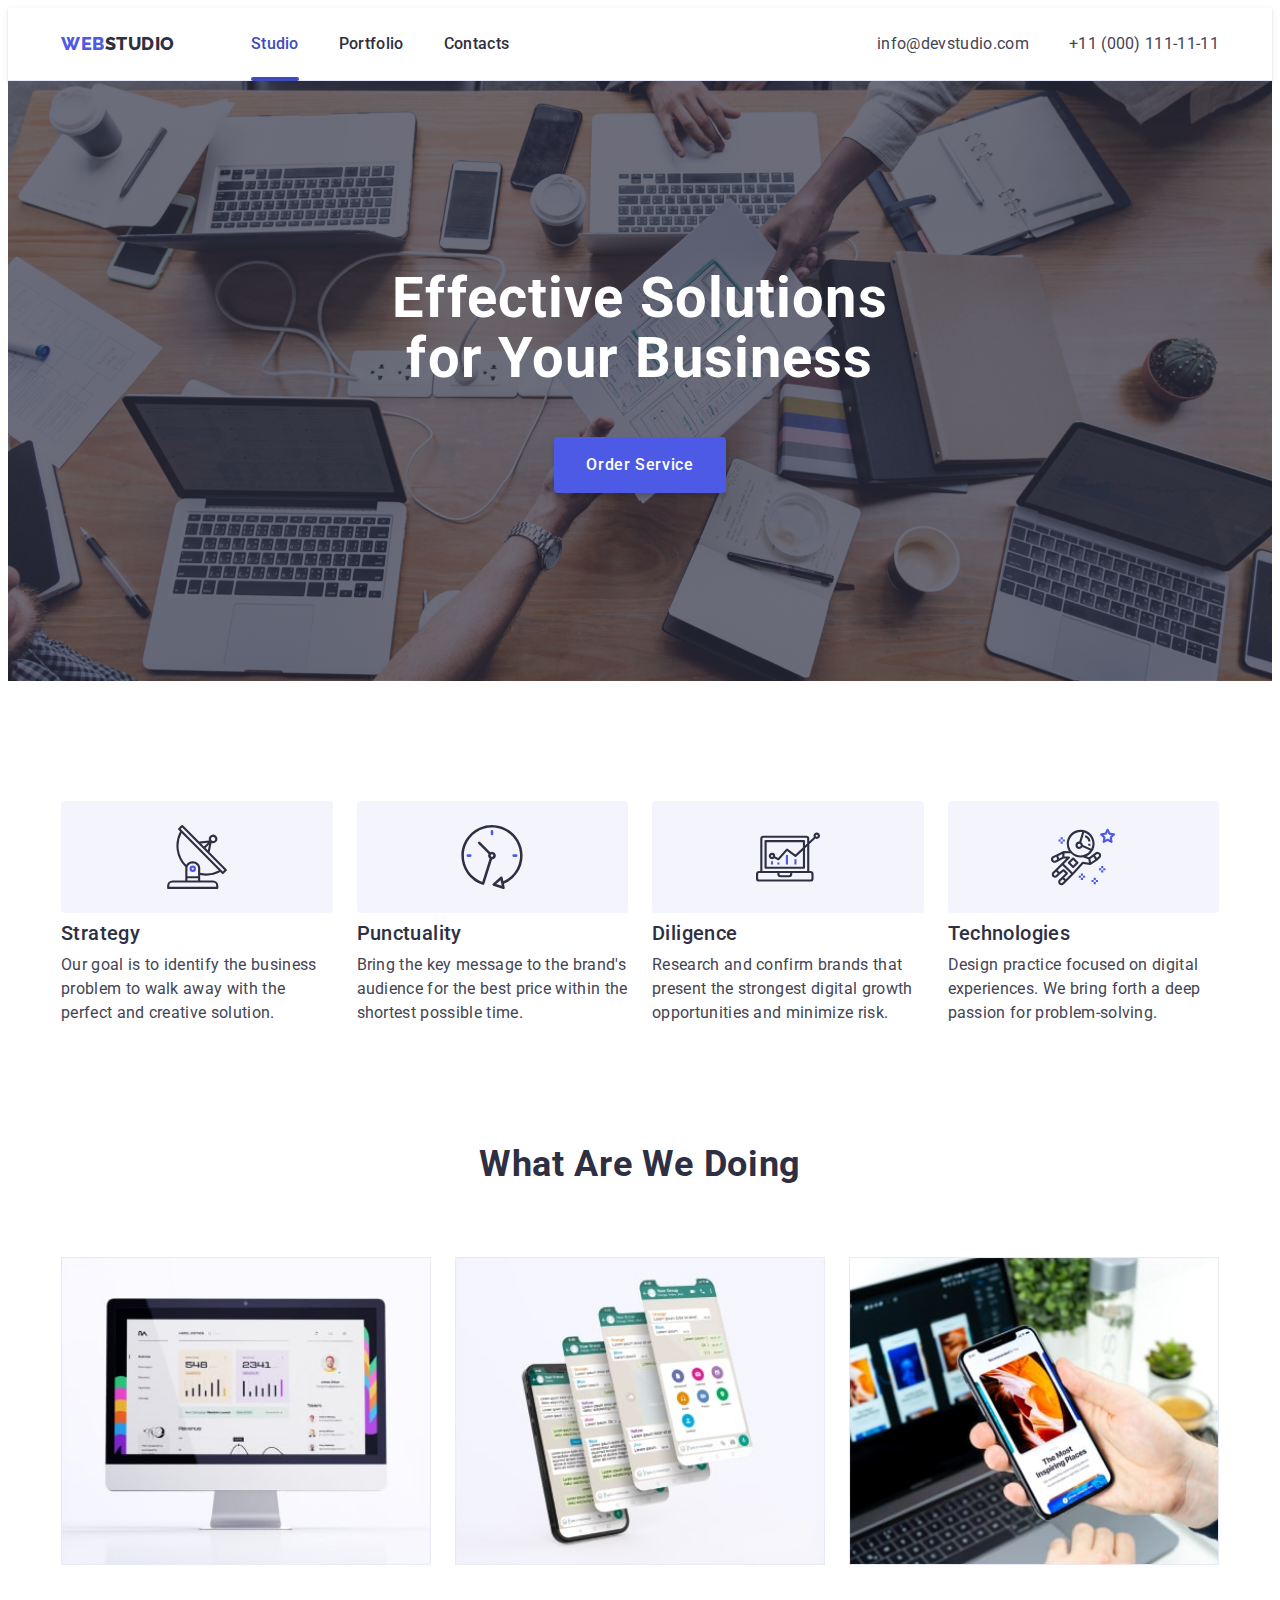
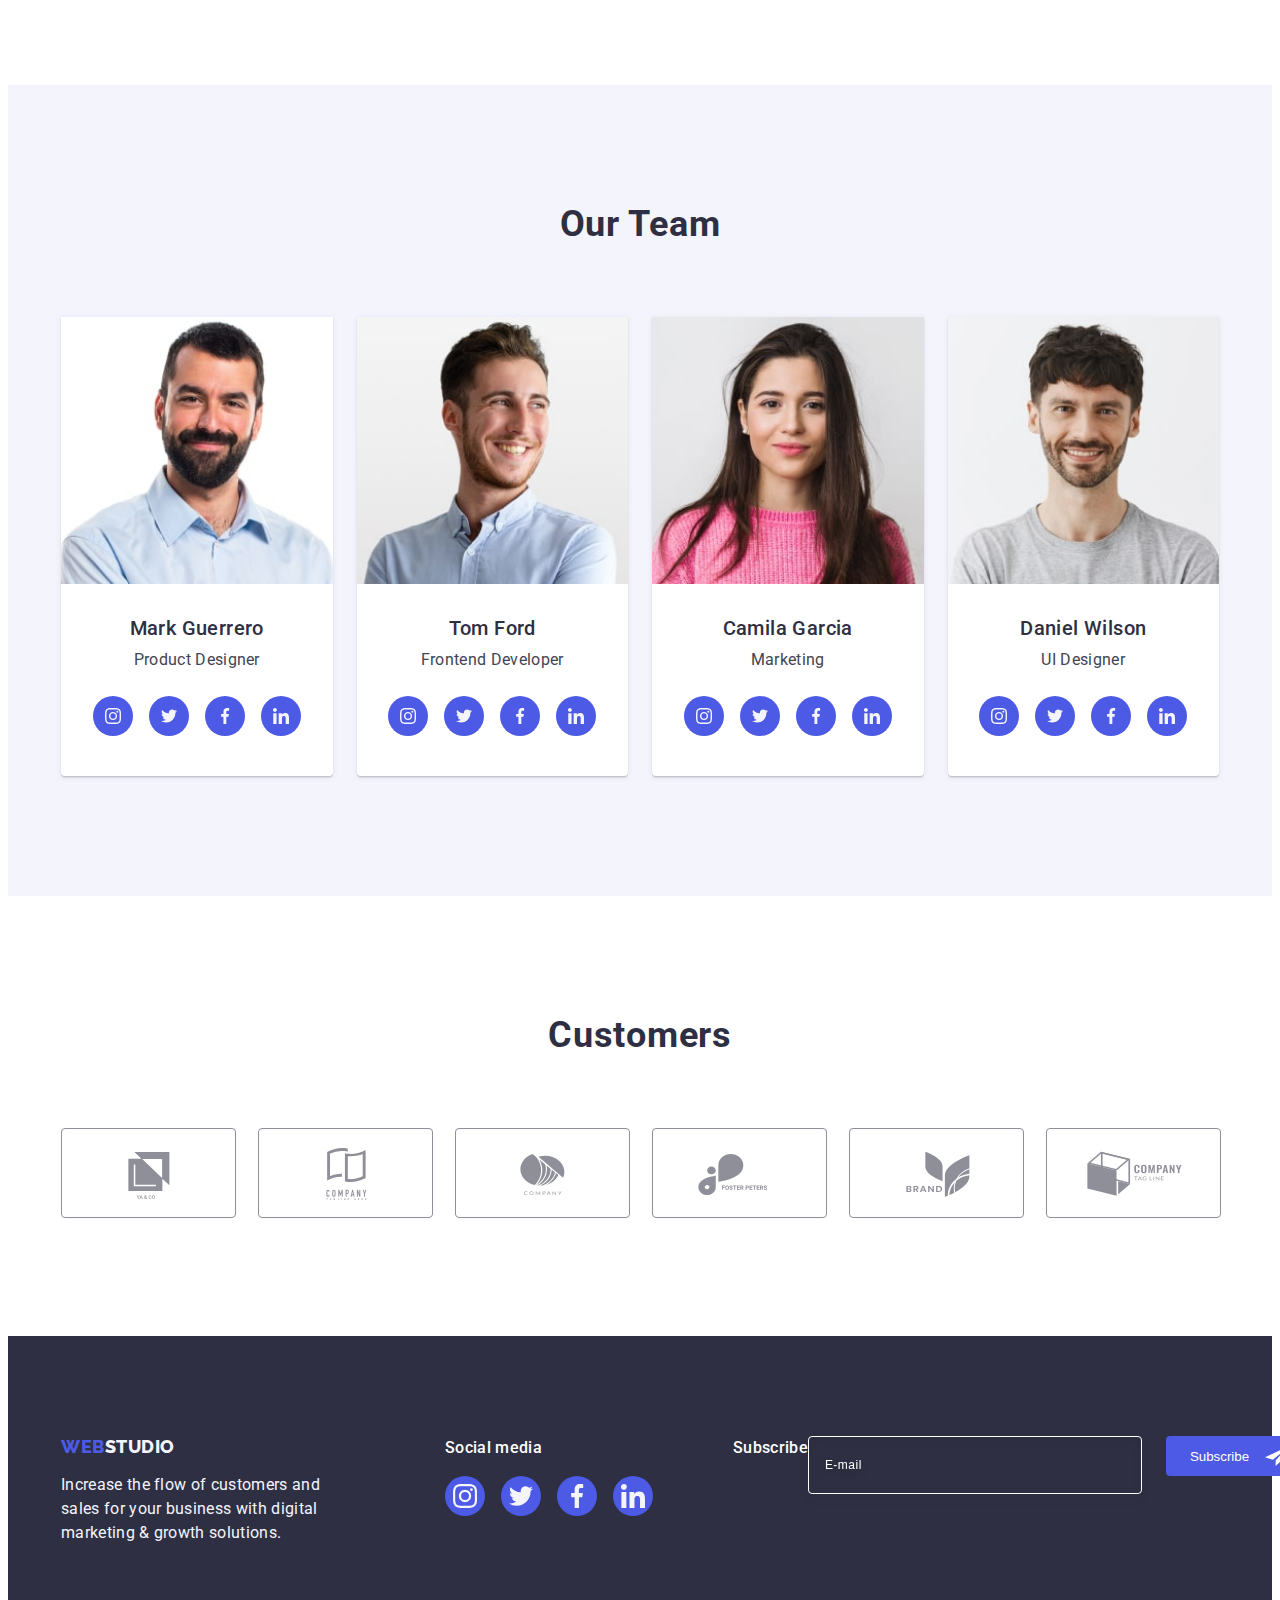
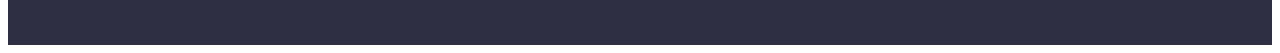
==== commit f15470f5: "fix6 5" ====
--- a/index.html
+++ b/index.html
@@ -530,26 +530,24 @@
           </ul>
         </div>
         <div class="footer-form">
-          <p class="sub-form">Subscribe</p>
-          <div class="form-field">
-            <form>
-              <label class="footer-label">
-                <input
-                  class="footer-input"
-                  type="email"
-                  name="email"
-                  placeholder="Email"
-                />
-              </label>
-
-              <button class="subscribe" type="submit">
-                Subscribe
-                <svg class="plane" width="24" height="24">
-                  <use href="./images/icons.svg#icon-icon_send"></use>
-                </svg>
-              </button>
-            </form>
-          </div>
+          <p class="sub-par">Subscribe</p>
+
+          <form class="sub-form">
+            <label class="footer-label">
+              <input
+                class="footer-input"
+                type="email"
+                name="email"
+                placeholder="E-mail"
+              />
+            </label>
+            <button class="subscribe" type="submit">
+              Subscribe
+              <svg class="plane" width="24" height="24">
+                <use href="./images/icons.svg#icon-icon_send"></use>
+              </svg>
+            </button>
+          </form>
         </div>
       </div>
     </footer>
--- a/css/styles.css
+++ b/css/styles.css
@@ -580,14 +580,11 @@
 
 .footer-form {
   margin-left: 80px;
-}
-
-.form-field {
   display: flex;
   flex-direction: row;
 }
 
-.form-field input {
+.footer-form input {
   background-color: transparent;
   border: none;
   width: 300px;
@@ -598,7 +595,7 @@
   outline: none;
 }
 
-.sub-form {
+.sub-par {
   font-weight: 500;
   font-size: 16px;
   line-height: 1.5;
@@ -608,9 +605,31 @@
   margin-bottom: 16px;
 }
 
+.sub-form {
+  gap: 24px;
+}
+
 .footer-label {
   filter: drop-shadow(0px 4px 4px rgba(0, 0, 0, 0.15));
   border-radius: 4px;
+}
+
+.footer-input {
+  width: 264px;
+  height: 40px;
+  border: 1px solid #ffffff;
+  background-color: transparent;
+  font-size: 12px;
+  line-height: 1.5;
+  letter-spacing: 0.04em;
+  padding-left: 16px;
+  filter: drop-shadow(0px 4px 4px rgba(0, 0, 0, 0.15));
+  border-radius: 4px;
+  color: #ffffff;
+}
+
+.footer-input::placeholder {
+  color: #ffffff;
 }
 
 .subscribe {
@@ -991,7 +1010,7 @@
   background: #4d5ae5;
   box-shadow: 0px 4px 4px rgba(0, 0, 0, 0.15);
   border-radius: 4px;
-  padding: 16px 32px;
+  padding: 16px 48px;
   cursor: pointer;
   transition: background-color 250ms cubic-bezier(0.4, 0, 0.2, 1);
 }
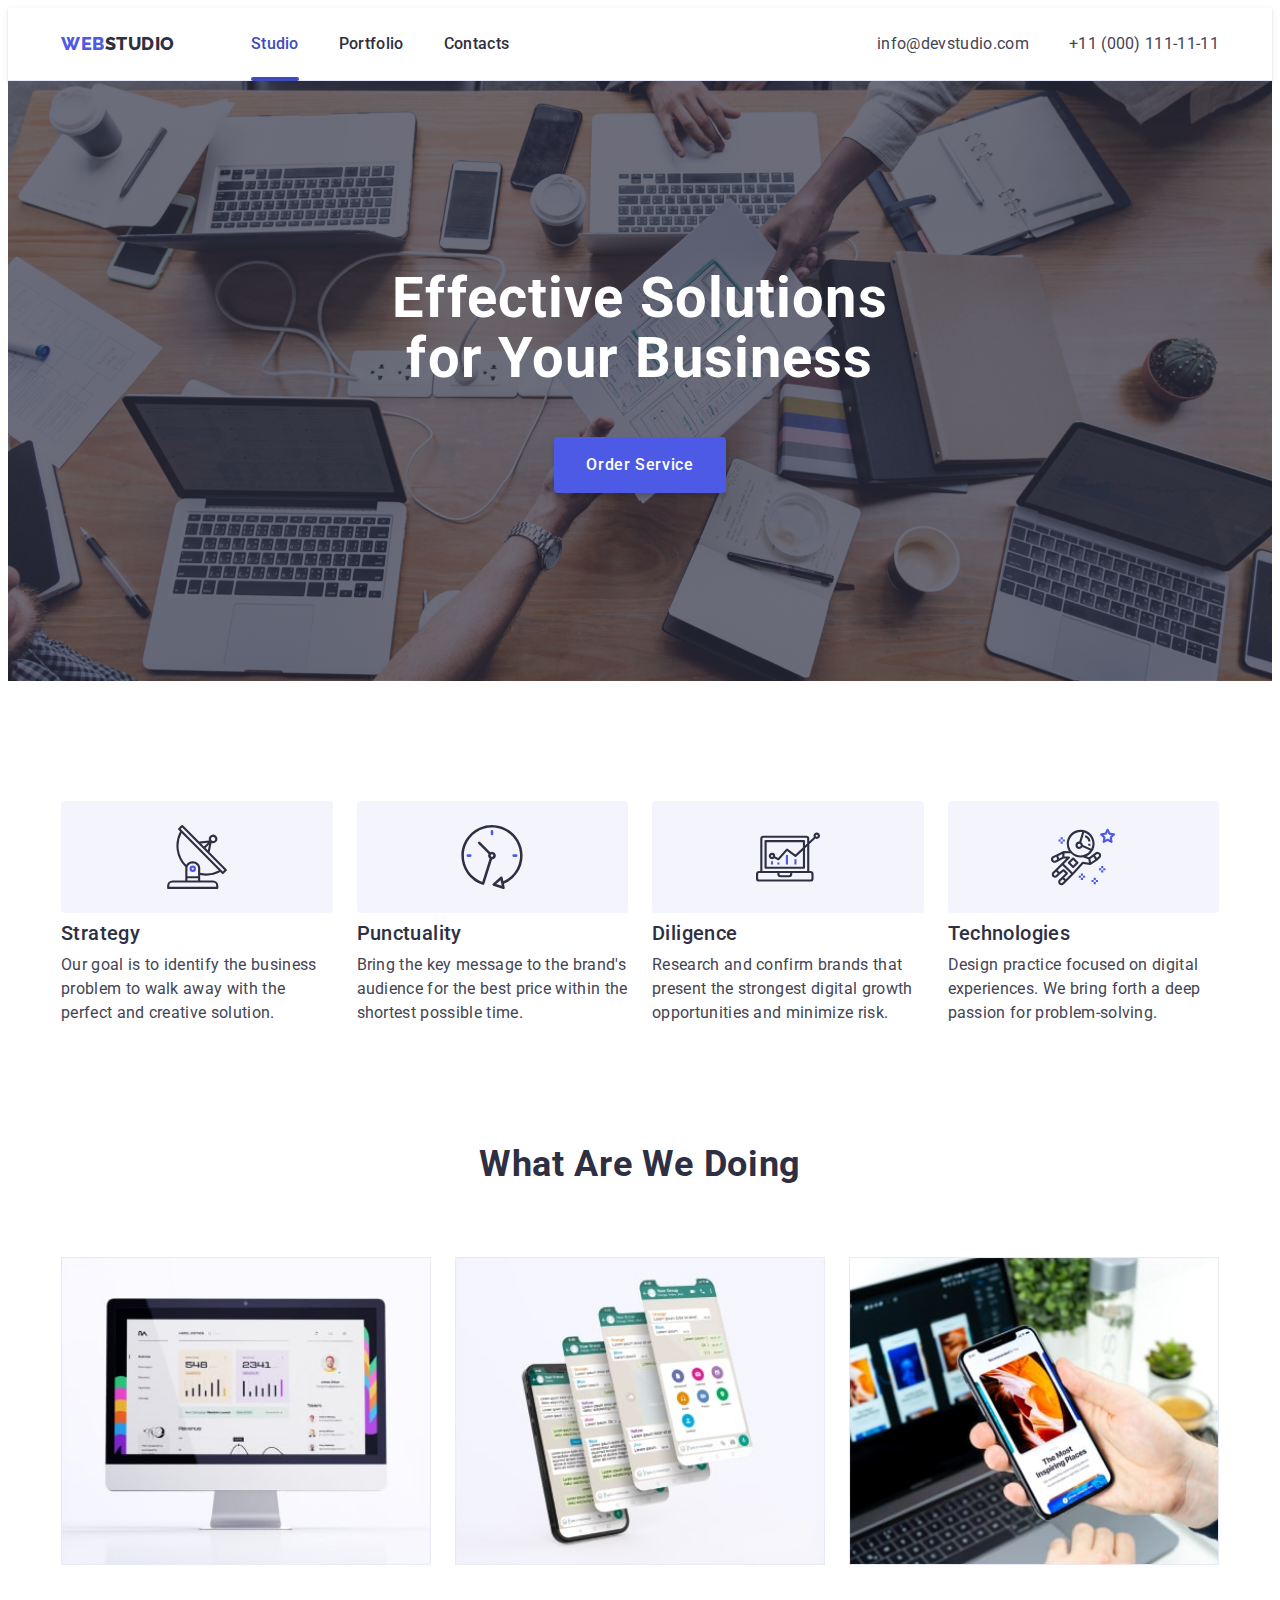
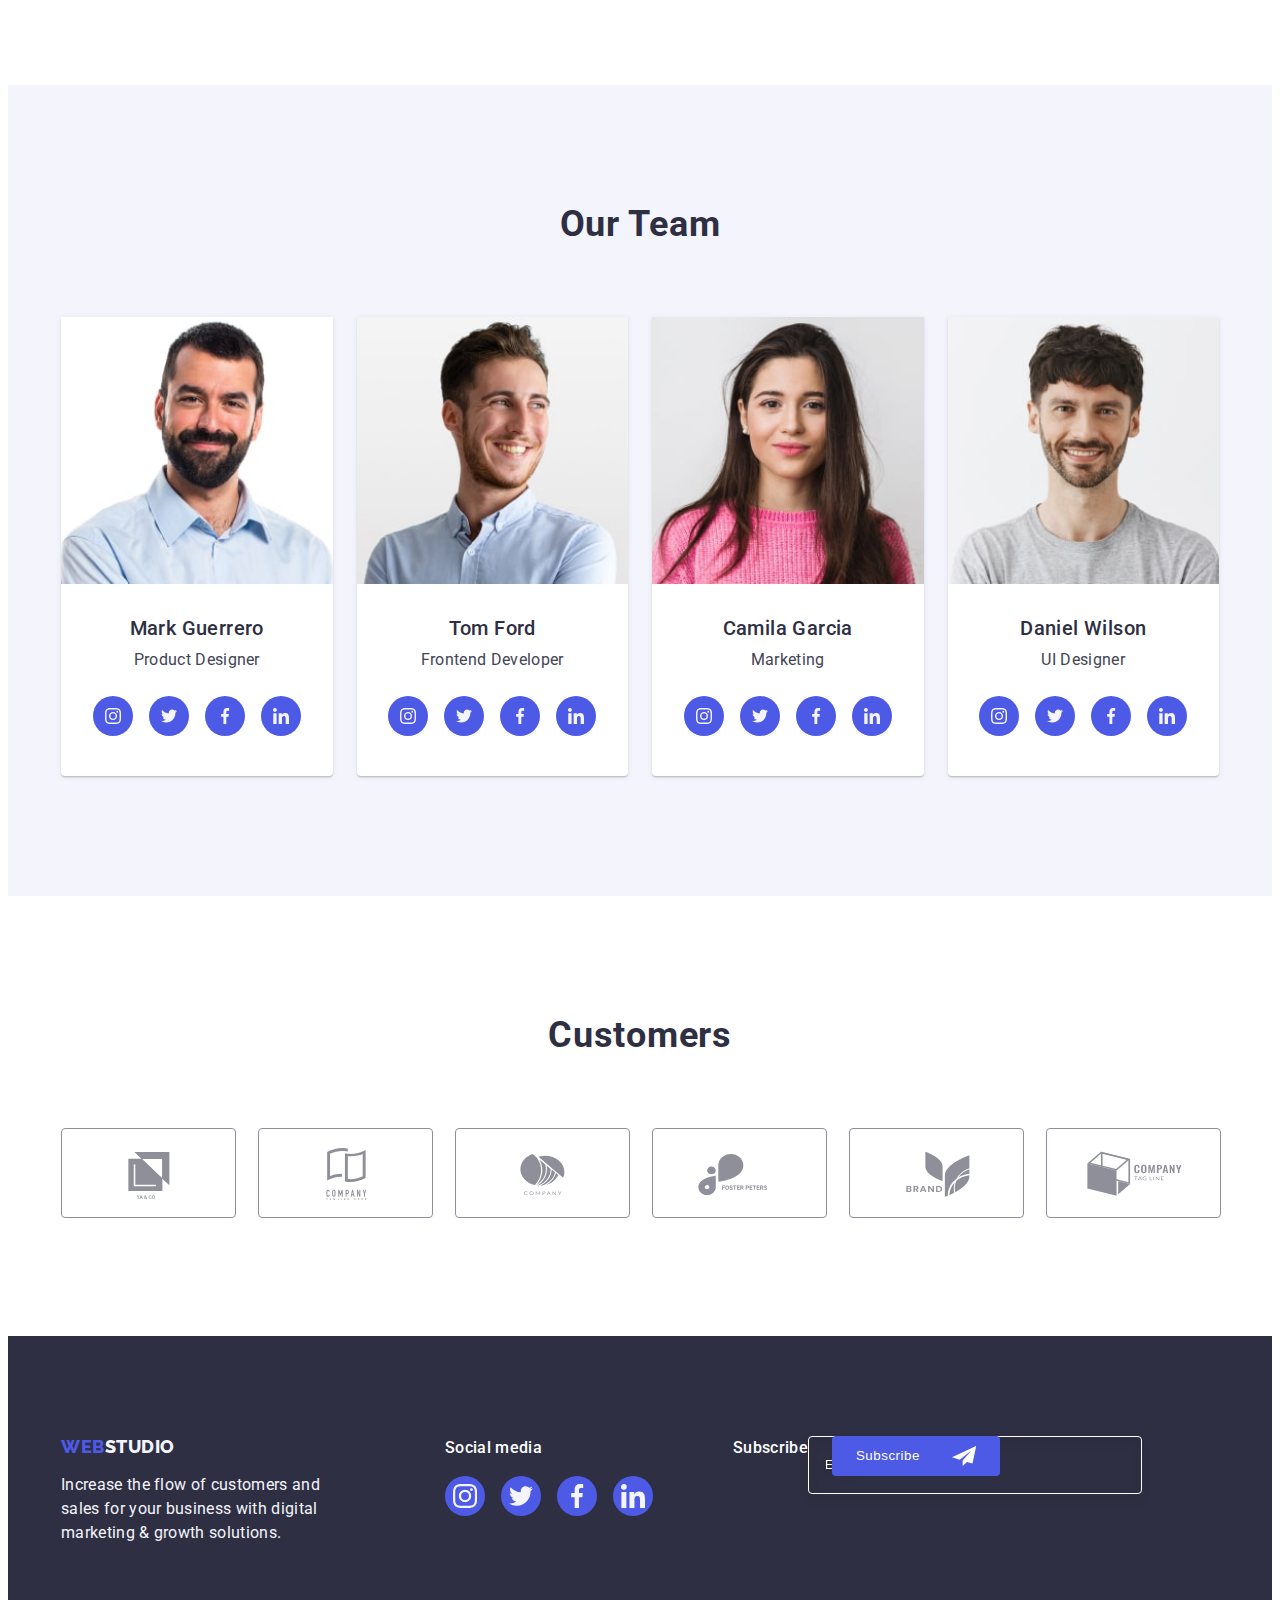
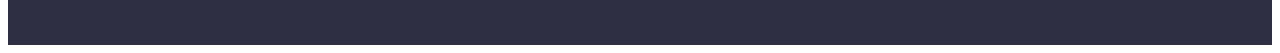
==== commit 9e8d62f9: "fix6 6" ====
--- a/index.html
+++ b/index.html
@@ -622,7 +622,7 @@
               I accept the terms and conditions of the
               <a
                 class="privacy-link"
-                href="http://"
+                href="http://chess.com"
                 target="_blank"
                 rel="noopener noreferrer"
                 >Privacy Policy</a
--- a/css/styles.css
+++ b/css/styles.css
@@ -606,6 +606,7 @@
 }
 
 .sub-form {
+  display: flex;
   gap: 24px;
 }
 
@@ -633,6 +634,9 @@
 }
 
 .subscribe {
+  font-weight: 500;
+  line-height: 1.5;
+  letter-spacing: 0.04em;
   display: inline-flex;
   align-items: center;
   position: absolute;
@@ -645,6 +649,12 @@
   border-radius: 4px;
   color: #ffffff;
   border-style: none;
+  min-width: 165px;
+  cursor: pointer;
+}
+
+.plane {
+  margin-left: 16px;
 }
 
 /* _$_$_$_$_$_$_$_$_$_$_ADDITIONAL INFO FOR PORTFOLIO */
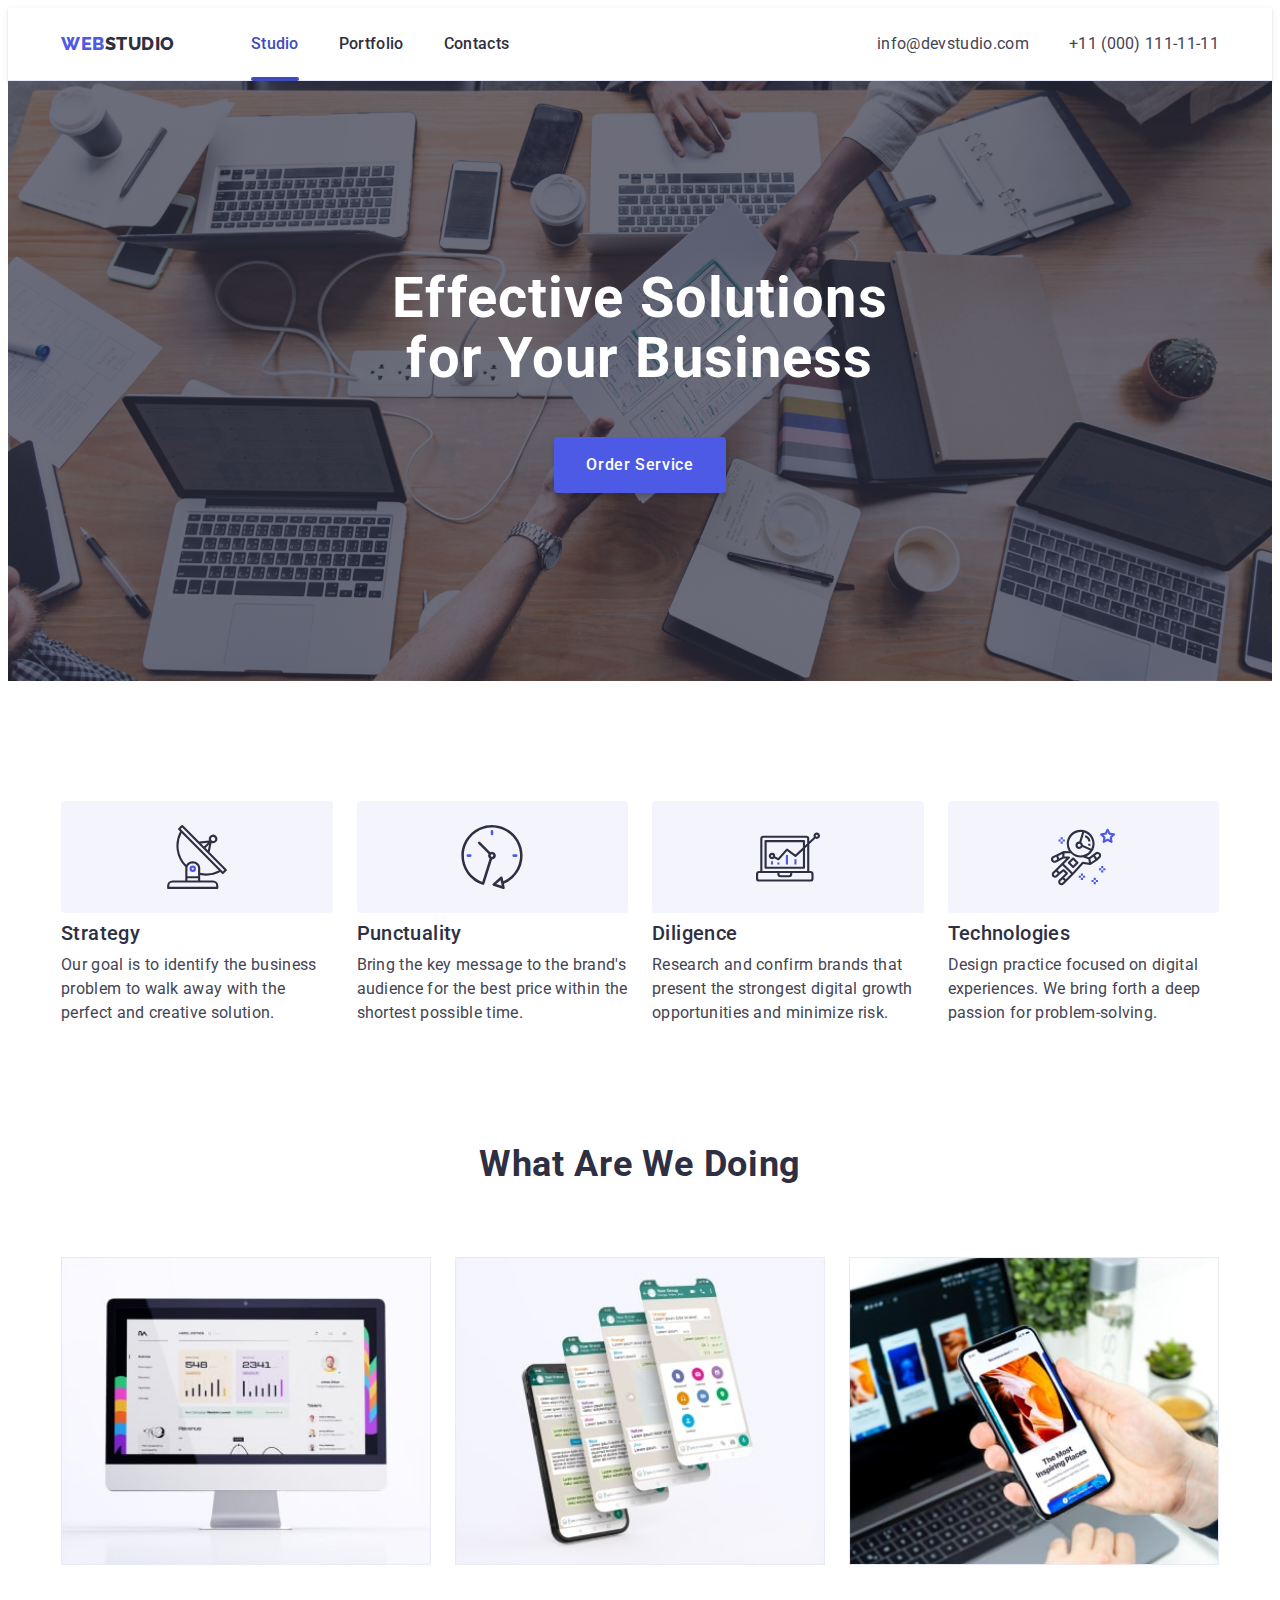
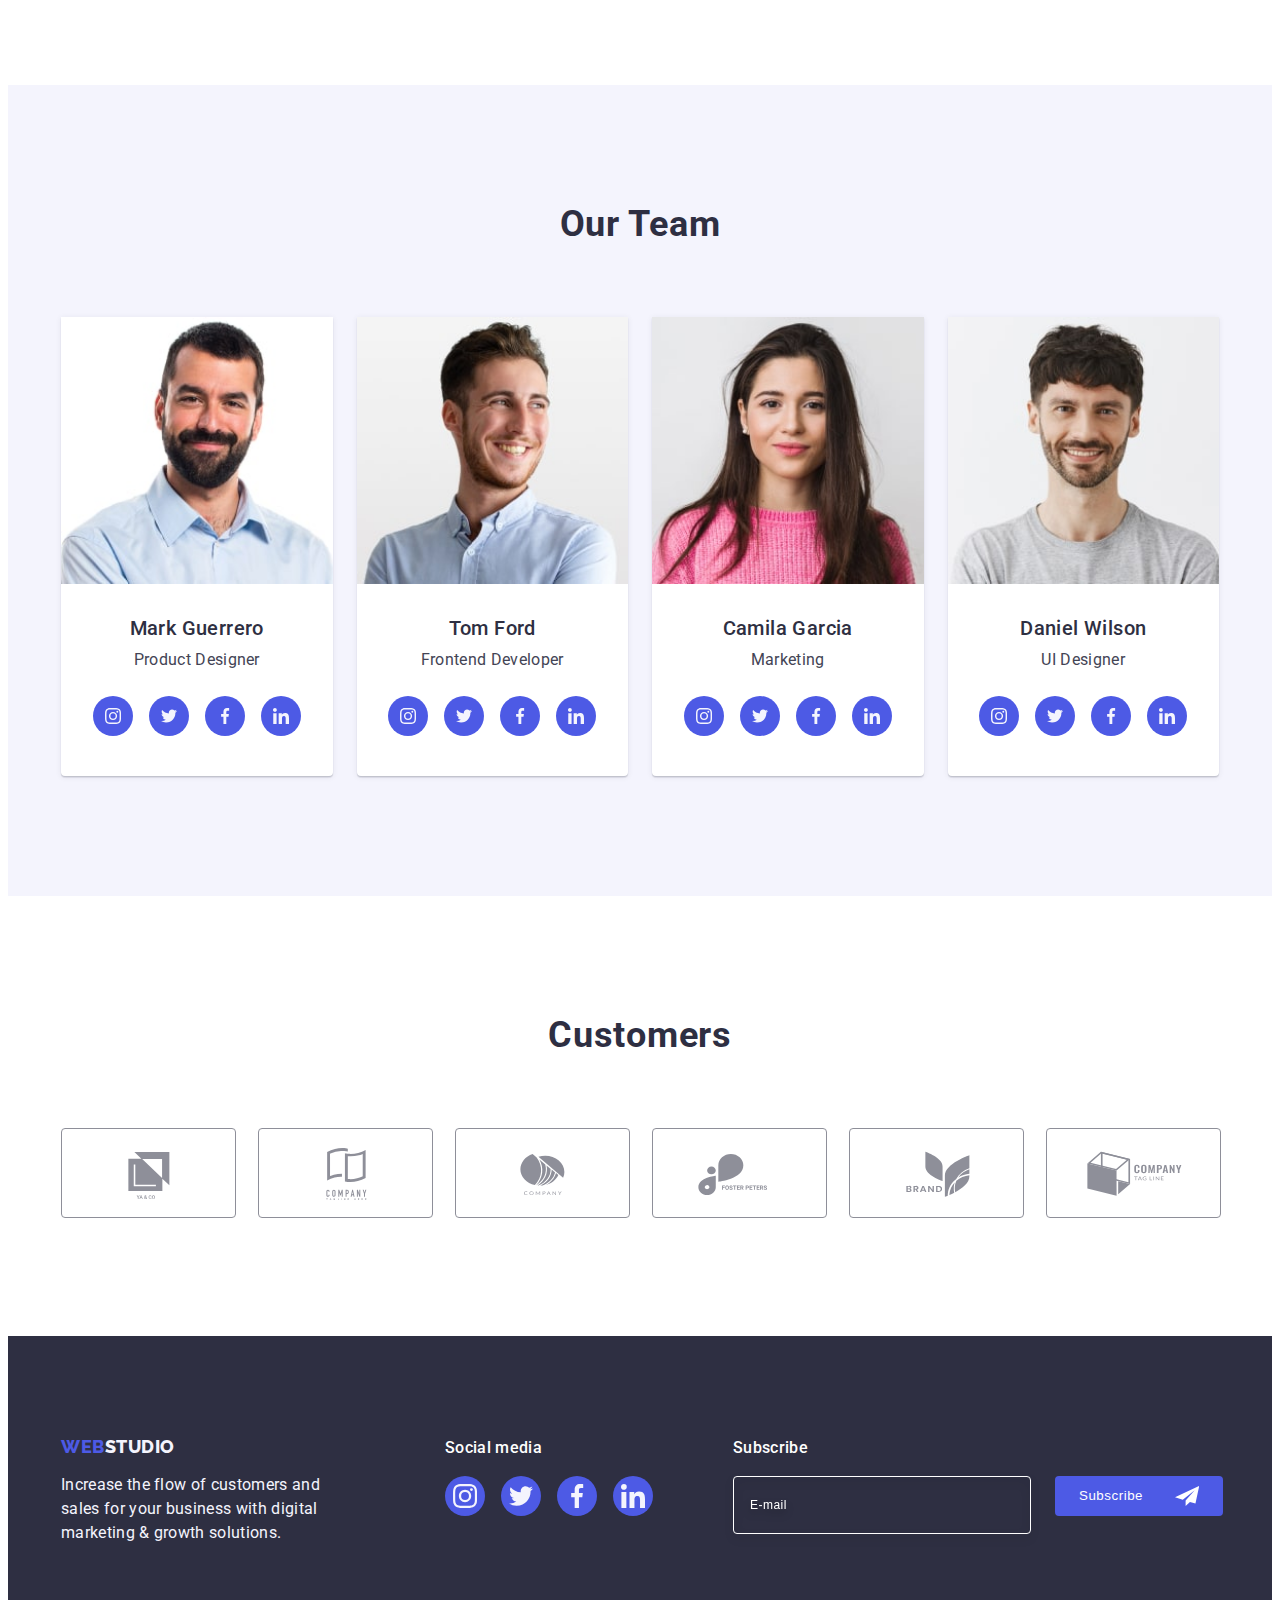
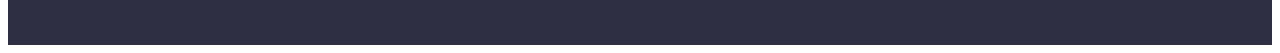
==== commit 11c4e93a: "fix6 8" ====
--- a/index.html
+++ b/index.html
@@ -566,40 +566,58 @@
 
         <form class="modal-form">
           <div class="modal-field">
-            <label class="input-label" for="name">Name</label>
+            <label class="input-label" for="user-name">Name</label>
             <div class="input-wrap">
-              <input type="text" id="name" class="modal-input" required />
-              <svg class="modal-icon" width="12" height="12">
+              <input
+                type="text"
+                id="user-name"
+                class="modal-input"
+                name="user-name"
+                required
+              />
+              <svg class="modal-icon" width="18" height="24">
                 <use href="./images/icons.svg#icon-person"></use>
               </svg>
             </div>
           </div>
 
           <div class="modal-field">
-            <label class="input-label" for="phone">Phone</label>
+            <label class="input-label" for="user-phone">Phone</label>
             <div class="input-wrap">
-              <input type="tel" id="phone" class="modal-input" required />
-              <svg class="modal-icon" width="12" height="12">
+              <input
+                type="text"
+                id="user-phone"
+                class="modal-input"
+                name="user-phone"
+                required
+              />
+              <svg class="modal-icon" width="18" height="24">
                 <use href="./images/icons.svg#icon-phone"></use>
               </svg>
             </div>
           </div>
 
           <div class="modal-field">
-            <label class="input-label" for="email">Email</label>
+            <label class="input-label" for="user-email">Email</label>
             <div class="input-wrap">
-              <input type="email" id="email" class="modal-input" required />
-              <svg class="modal-icon" width="12" height="12">
+              <input
+                type="email"
+                id="user-email"
+                class="modal-input"
+                name="user-email"
+                required
+              />
+              <svg class="modal-icon" width="18" height="24">
                 <use href="./images/icons.svg#icon-email"></use>
               </svg>
             </div>
           </div>
 
           <div class="modal-field">
-            <label class="input-label" for="comment">Comment</label>
+            <label class="input-label" for="user-comment">Comment</label>
             <textarea
-              name="comment"
-              id="comment"
+              name="user-comment"
+              id="user-comment"
               class="modal-comment"
               placeholder="Text input"
             ></textarea>
@@ -608,14 +626,14 @@
           <div class="modal-field">
             <input
               type="checkbox"
-              id="privacy"
-              name="privacy"
-              value="on"
+              id="user-privacy"
+              name="user-privacy"
+              value="true"
               class="modal-check visually-hidden"
             />
-            <label for="privacy" class="check-text">
+            <label for="user-privacy" class="check-text">
               <span>
-                <svg class="icon-check" width="10" height="10">
+                <svg class="icon-check" width="10" height="8">
                   <use href="./images/icons.svg#icon-check"></use>
                 </svg>
               </span>
@@ -629,9 +647,8 @@
               >
             </label>
           </div>
-          <div class="send-container">
-            <button class="btn-send" type="submit">Send</button>
-          </div>
+
+          <button class="btn-send" type="submit">Send</button>
         </form>
       </div>
     </div>
--- a/css/styles.css
+++ b/css/styles.css
@@ -527,6 +527,8 @@
   margin: 0;
 }
 
+/* SOCIAL MEDIAS ffff */
+
 .footer-title {
   line-height: 1.5;
   /* or 150% */
@@ -578,16 +580,17 @@
   background-color: #31d0aa;
 }
 
+/* FORM ffff*/
+
 .footer-form {
   margin-left: 80px;
-  display: flex;
+  /* display: flex; */
   flex-direction: row;
 }
 
 .footer-form input {
   background-color: transparent;
   border: none;
-  width: 300px;
   height: 40px;
   border: 1px solid #ffffff;
   padding: 8px 16px;
@@ -606,7 +609,7 @@
 }
 
 .sub-form {
-  display: flex;
+  /* display: flex; */
   gap: 24px;
 }
 
@@ -808,6 +811,7 @@
 
 .backdrop {
   position: fixed;
+  padding: 72px 24px 24px 24px;
   width: 100%;
   height: 100%;
   background-color: transition background-color 250ms
@@ -905,6 +909,10 @@
   margin-bottom: 10px;
 }
 
+.modal-field {
+  margin-bottom: 28px;
+}
+
 .input-label {
   margin-bottom: 40px;
 }
@@ -931,6 +939,8 @@
   border-radius: 4px;
   padding-left: 38px;
   outline: transparent;
+  background-color: transparent;
+  transition: border-color 250ms cubic-bezier(0.4, 0, 0.2, 1);
 }
 
 .modal-input:focus {
@@ -950,7 +960,7 @@
 
 .modal-icon {
   position: absolute;
-  left: 19px;
+  left: 16px;
   top: 50%;
   transform: translateY(-50%);
 }
@@ -964,6 +974,13 @@
   resize: none;
   outline: transparent;
   margin-bottom: 16px;
+  font-size: 12px;
+  line-height: 1.17;
+  letter-spacing: 0.04em;
+  color: rgba(46, 47, 66, 0.4);
+  background-color: transparent;
+  padding: 8px 16px;
+  transition: border-color 250ms cubic-bezier(0.4, 0, 0.2, 1);
 }
 
 .modal-comment::placeholder {
@@ -1015,6 +1032,7 @@
 }
 
 .btn-send {
+  display: block;
   color: #ffffff;
   border: none;
   background: #4d5ae5;
@@ -1023,6 +1041,13 @@
   padding: 16px 48px;
   cursor: pointer;
   transition: background-color 250ms cubic-bezier(0.4, 0, 0.2, 1);
+  min-width: 169px;
+  height: 56px;
+  font-family: "Roboto", sans-serif;
+  font-size: 16px;
+  font-weight: 500;
+  line-height: 1.5;
+  letter-spacing: 0.04em;
 }
 
 .btn-send:hover {
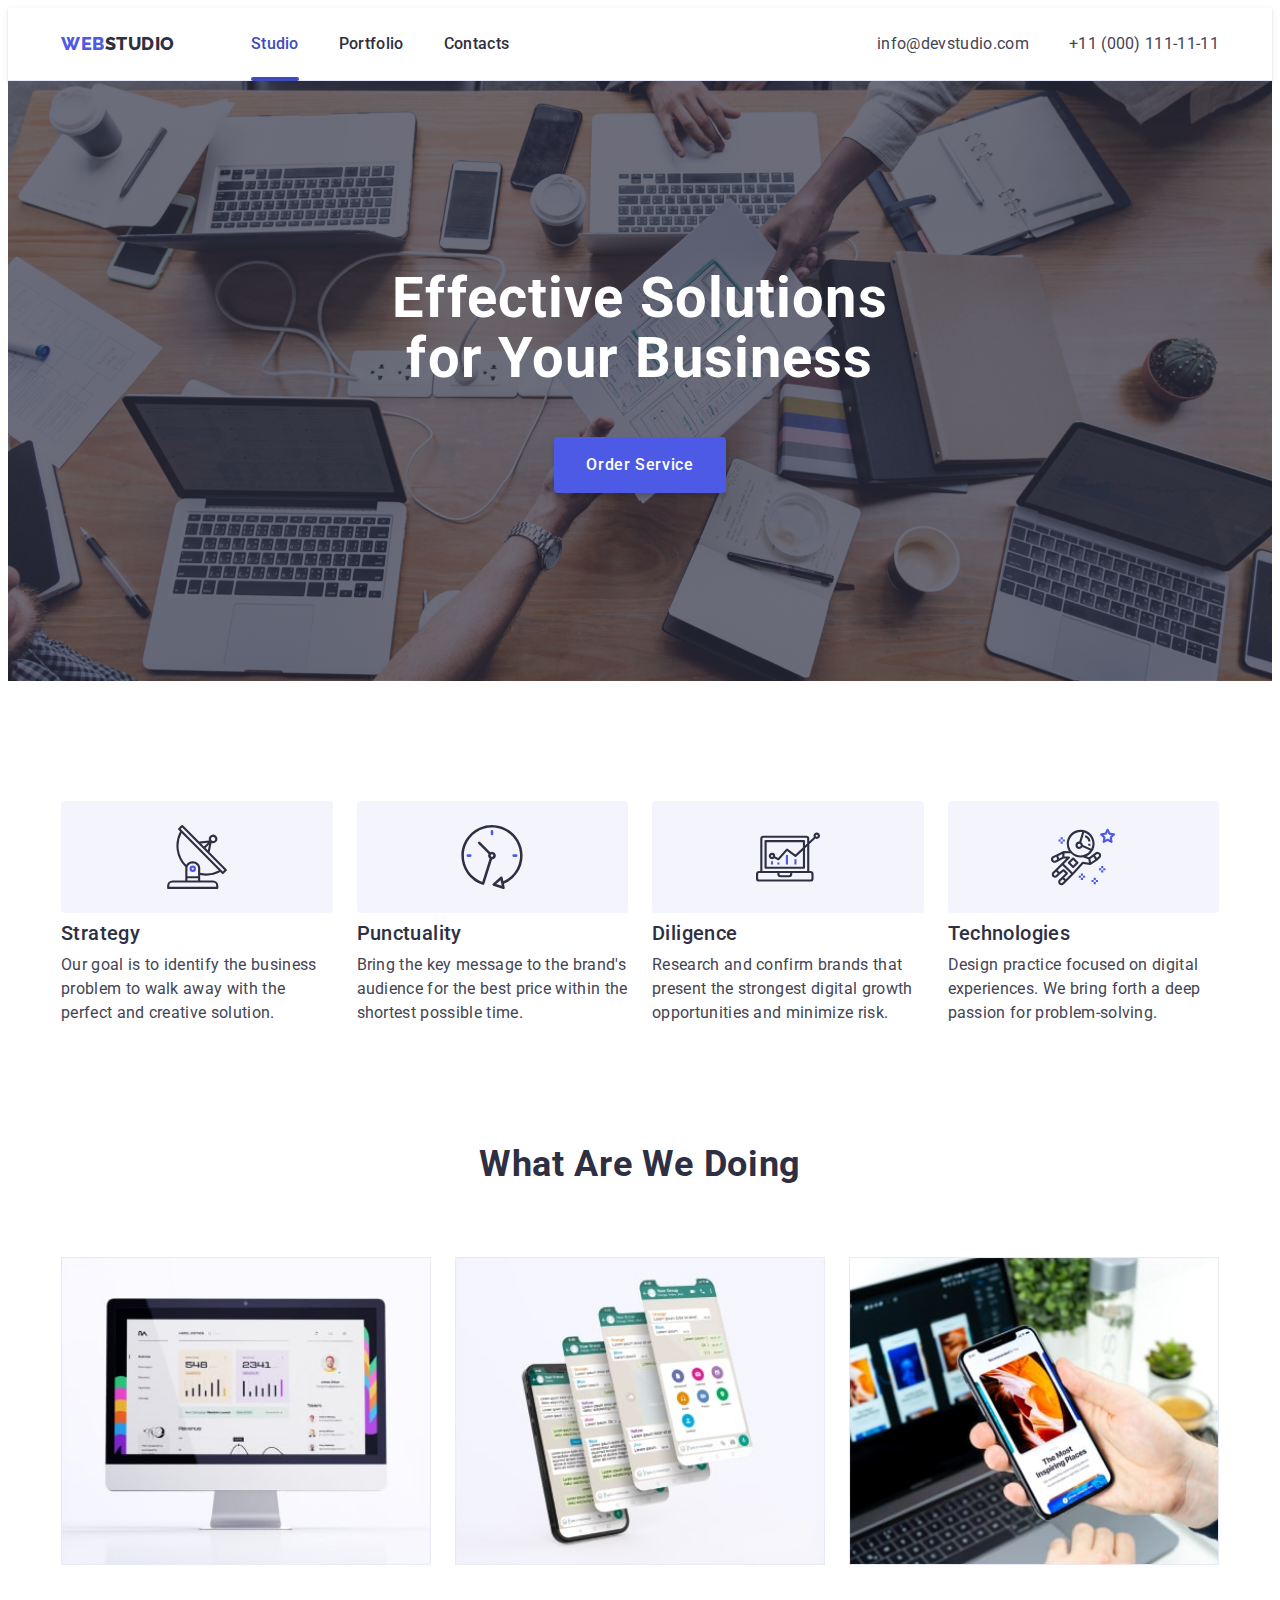
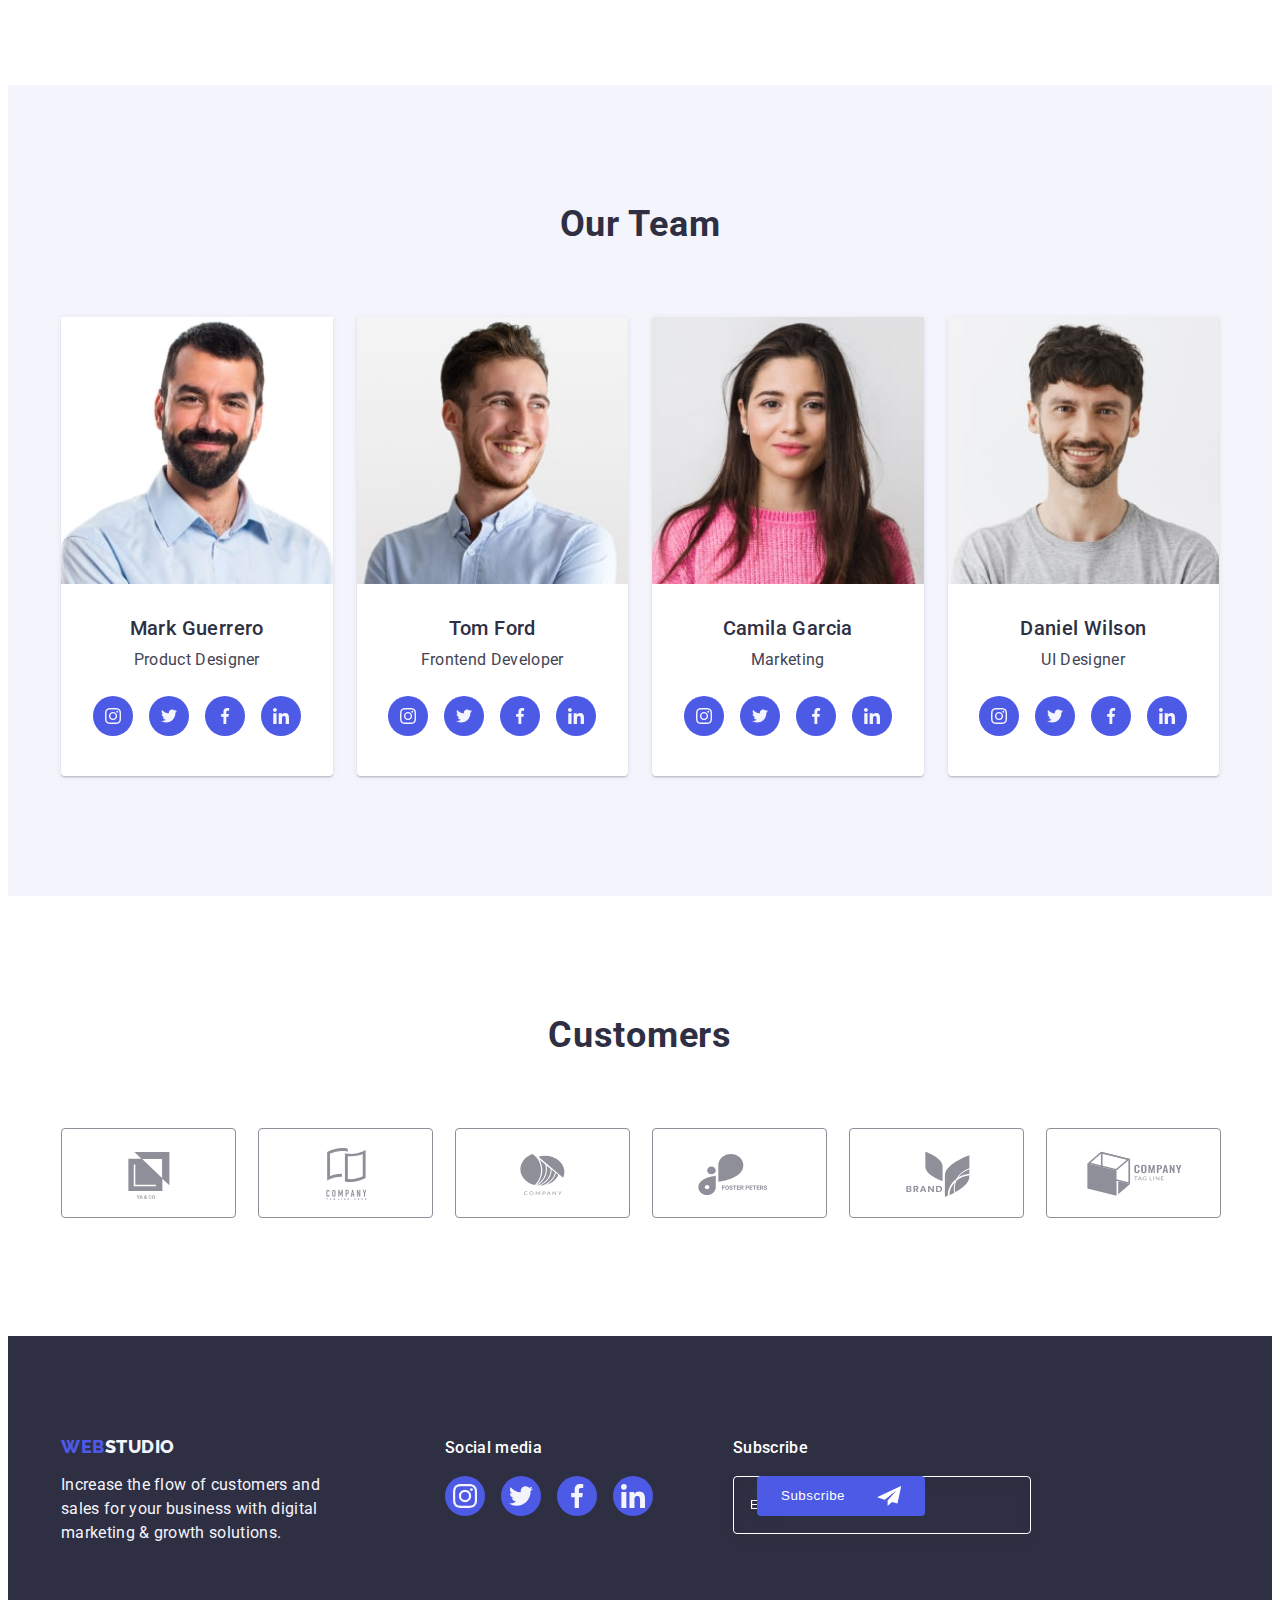
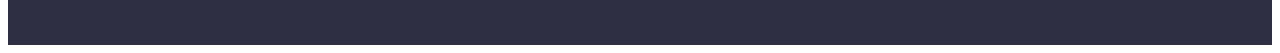
==== commit 4ee2fbdc: "fix6 9" ====
--- a/index.html
+++ b/index.html
@@ -623,7 +623,7 @@
             ></textarea>
           </div>
 
-          <div class="modal-field">
+          <div class="modal-field wrap-privacy">
             <input
               type="checkbox"
               id="user-privacy"
@@ -632,7 +632,7 @@
               class="modal-check visually-hidden"
             />
             <label for="user-privacy" class="check-text">
-              <span>
+              <span class="check">
                 <svg class="icon-check" width="10" height="8">
                   <use href="./images/icons.svg#icon-check"></use>
                 </svg>
--- a/css/styles.css
+++ b/css/styles.css
@@ -609,7 +609,7 @@
 }
 
 .sub-form {
-  /* display: flex; */
+  display: flex;
   gap: 24px;
 }
 
@@ -825,6 +825,7 @@
 
 .modal {
   position: absolute;
+
   width: 408px;
   min-height: 584px;
   left: 50%;
@@ -907,10 +908,13 @@
 .modal-form {
   position: relative;
   margin-bottom: 10px;
+  display: flex;
+  flex-direction: column;
 }
 
 .modal-field {
-  margin-bottom: 28px;
+  margin-bottom: 16px;
+  /* margin-bottom: 8px; */
 }
 
 .input-label {
@@ -997,6 +1001,10 @@
   border-color: var(--iris-color);
 }
 
+.wrap-privacy {
+  margin-bottom: 24px;
+}
+
 .check-text {
   font-size: 12px;
   line-height: 1.17;
@@ -1008,7 +1016,7 @@
   align-items: center;
 }
 
-.check-text span {
+.check {
   width: 16px;
   height: 16px;
   border: 1px solid rgba(46, 47, 66, 0.4);
@@ -1018,6 +1026,10 @@
   align-items: center;
   justify-content: center;
   fill: transparent;
+  transition: background-color 250ms cubic-bezier(0.4, 0, 0.2, 1),
+    border 250ms cubic-bezier(0.4, 0, 0.2, 1),
+    fill 250ms cubic-bezier(0.4, 0, 0.2, 1);
+  display: inline-flex;
 }
 
 .modal-check:checked + .check-text span {
@@ -1065,4 +1077,5 @@
 .send-container {
   display: flex;
   justify-content: center;
-}
+  align-items: center;
+}
